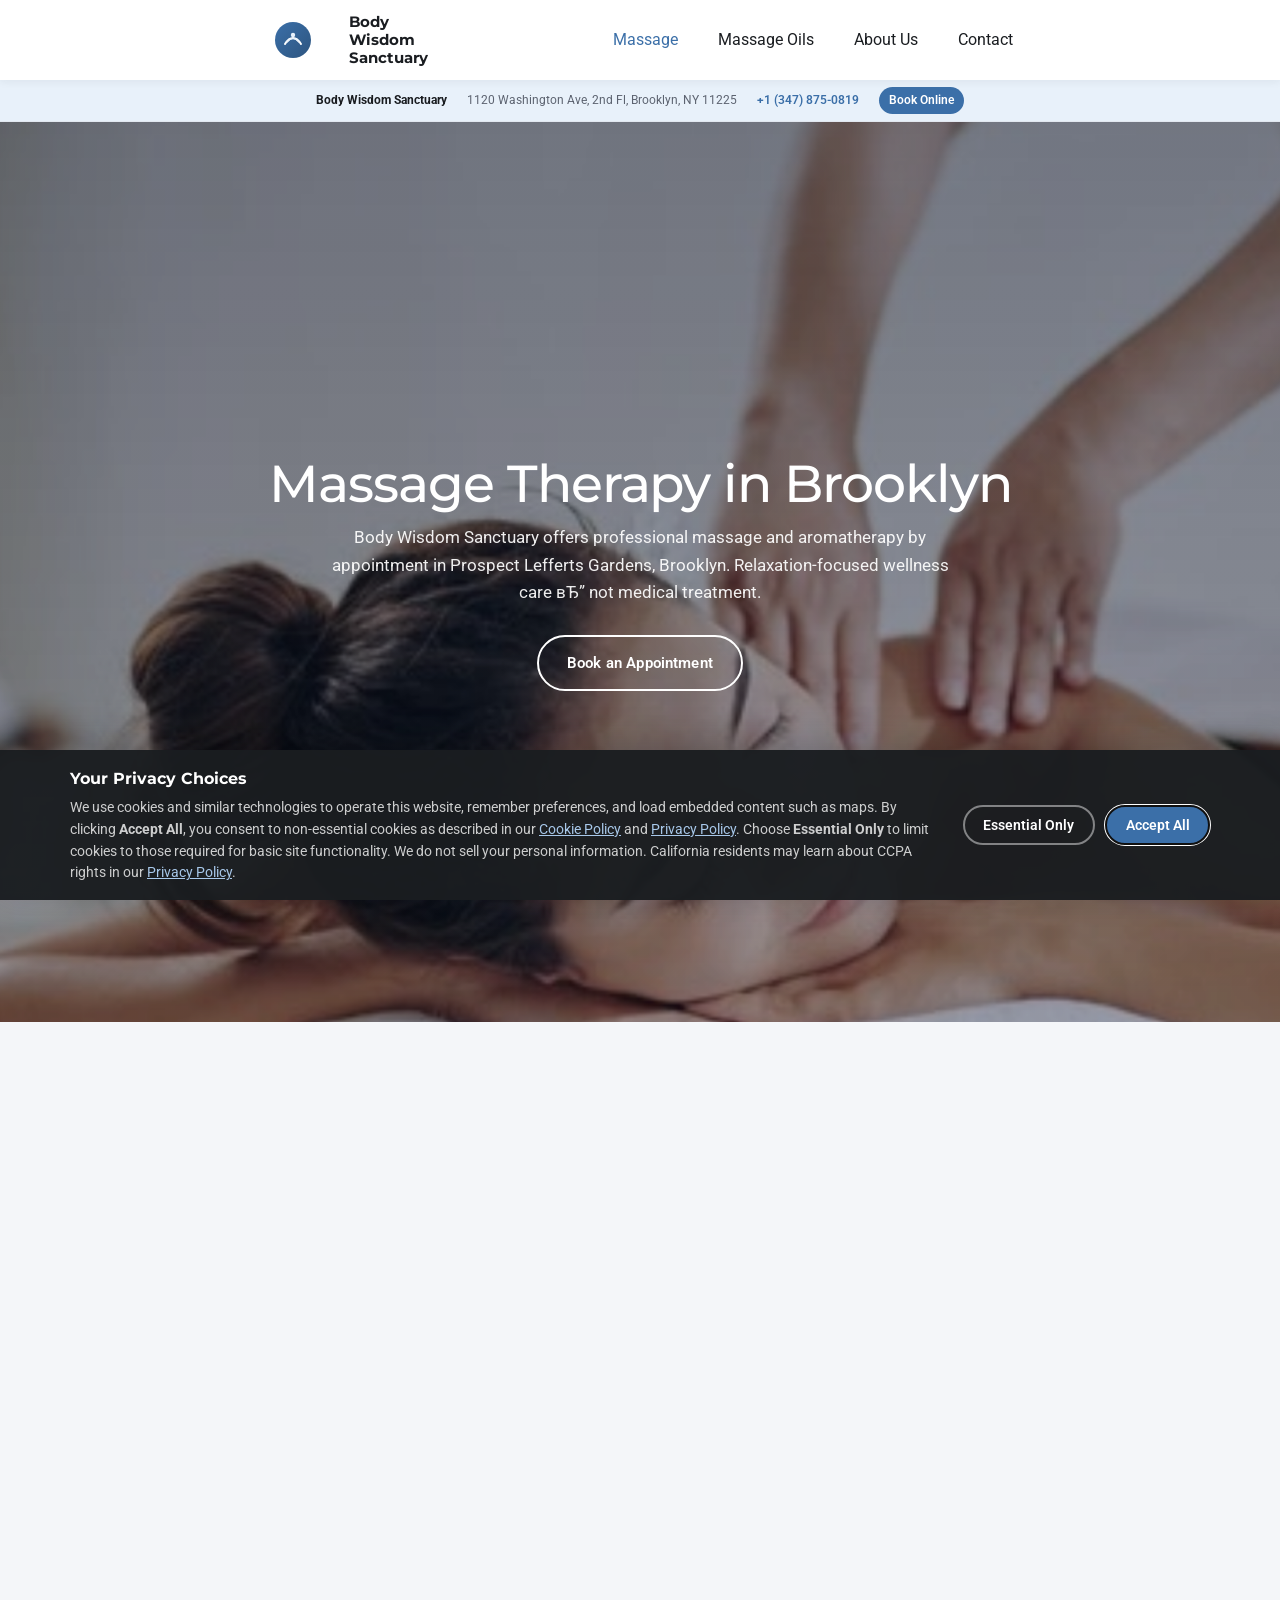
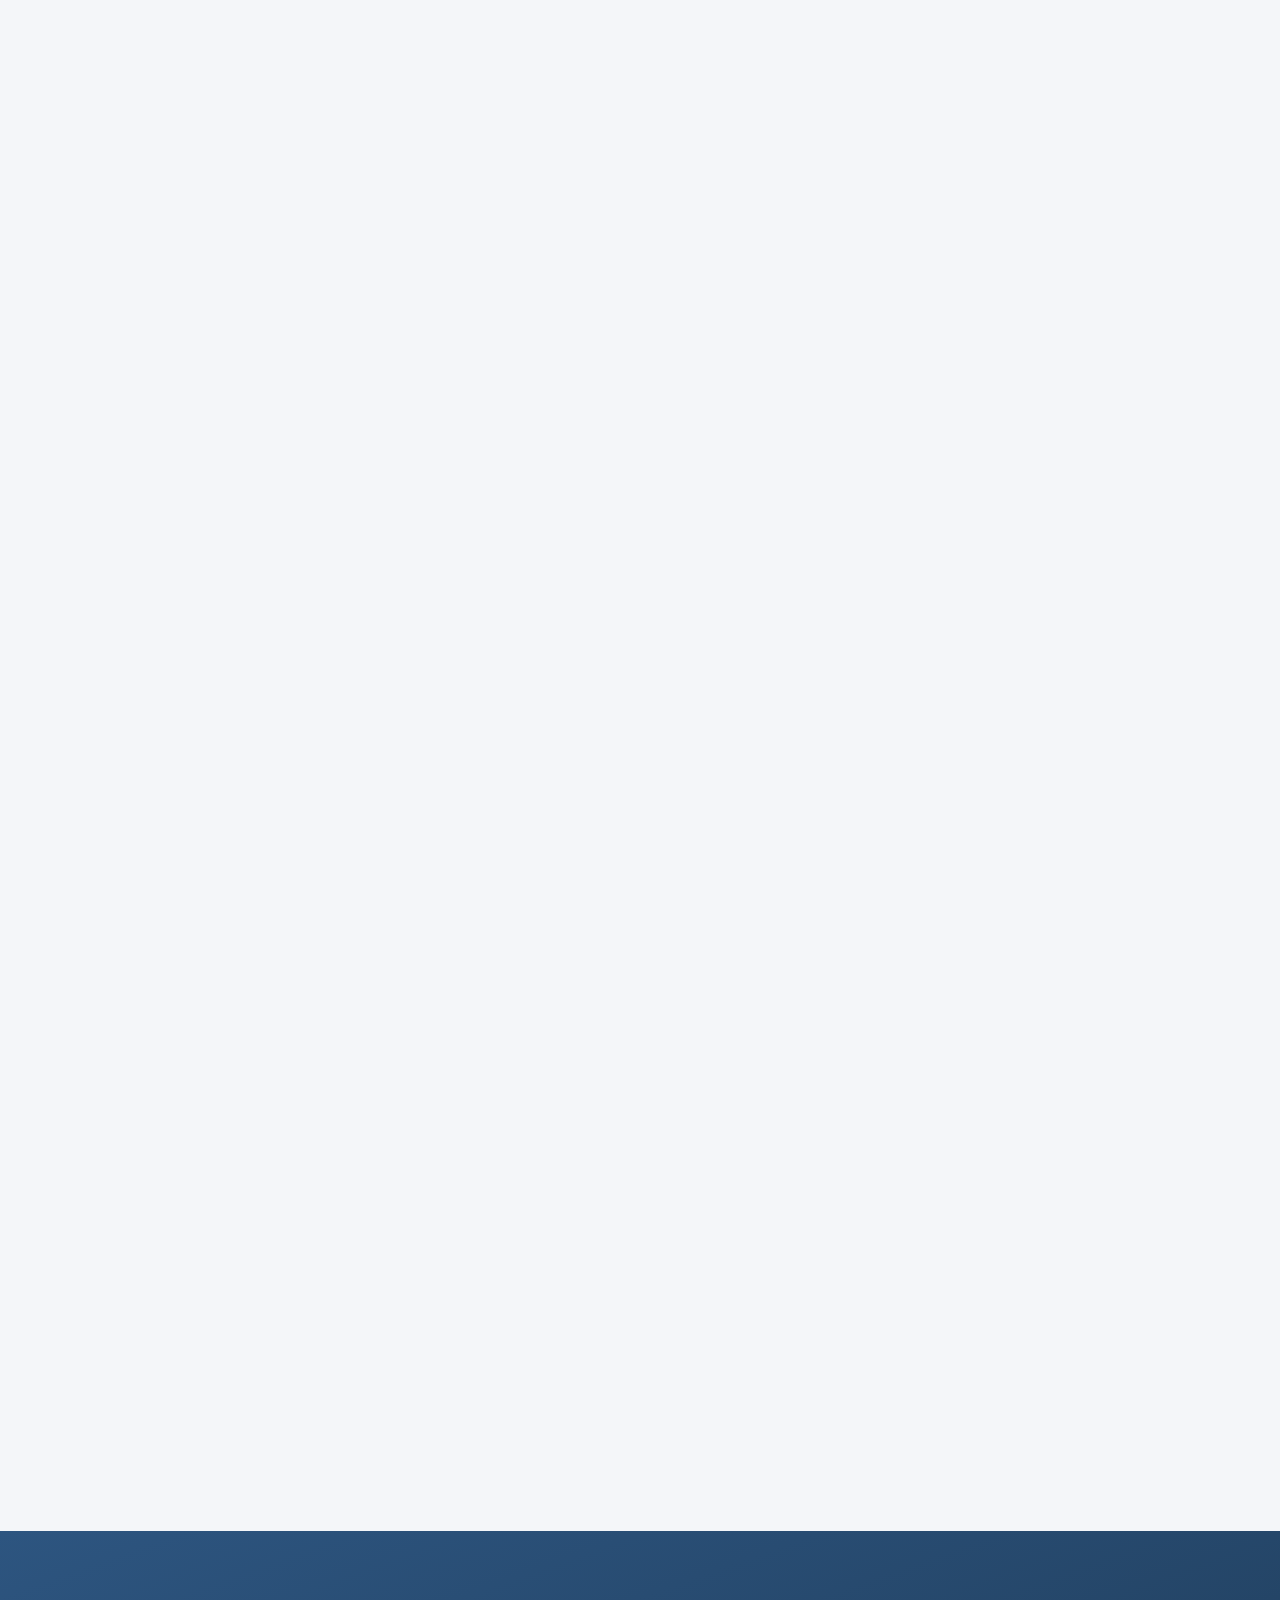
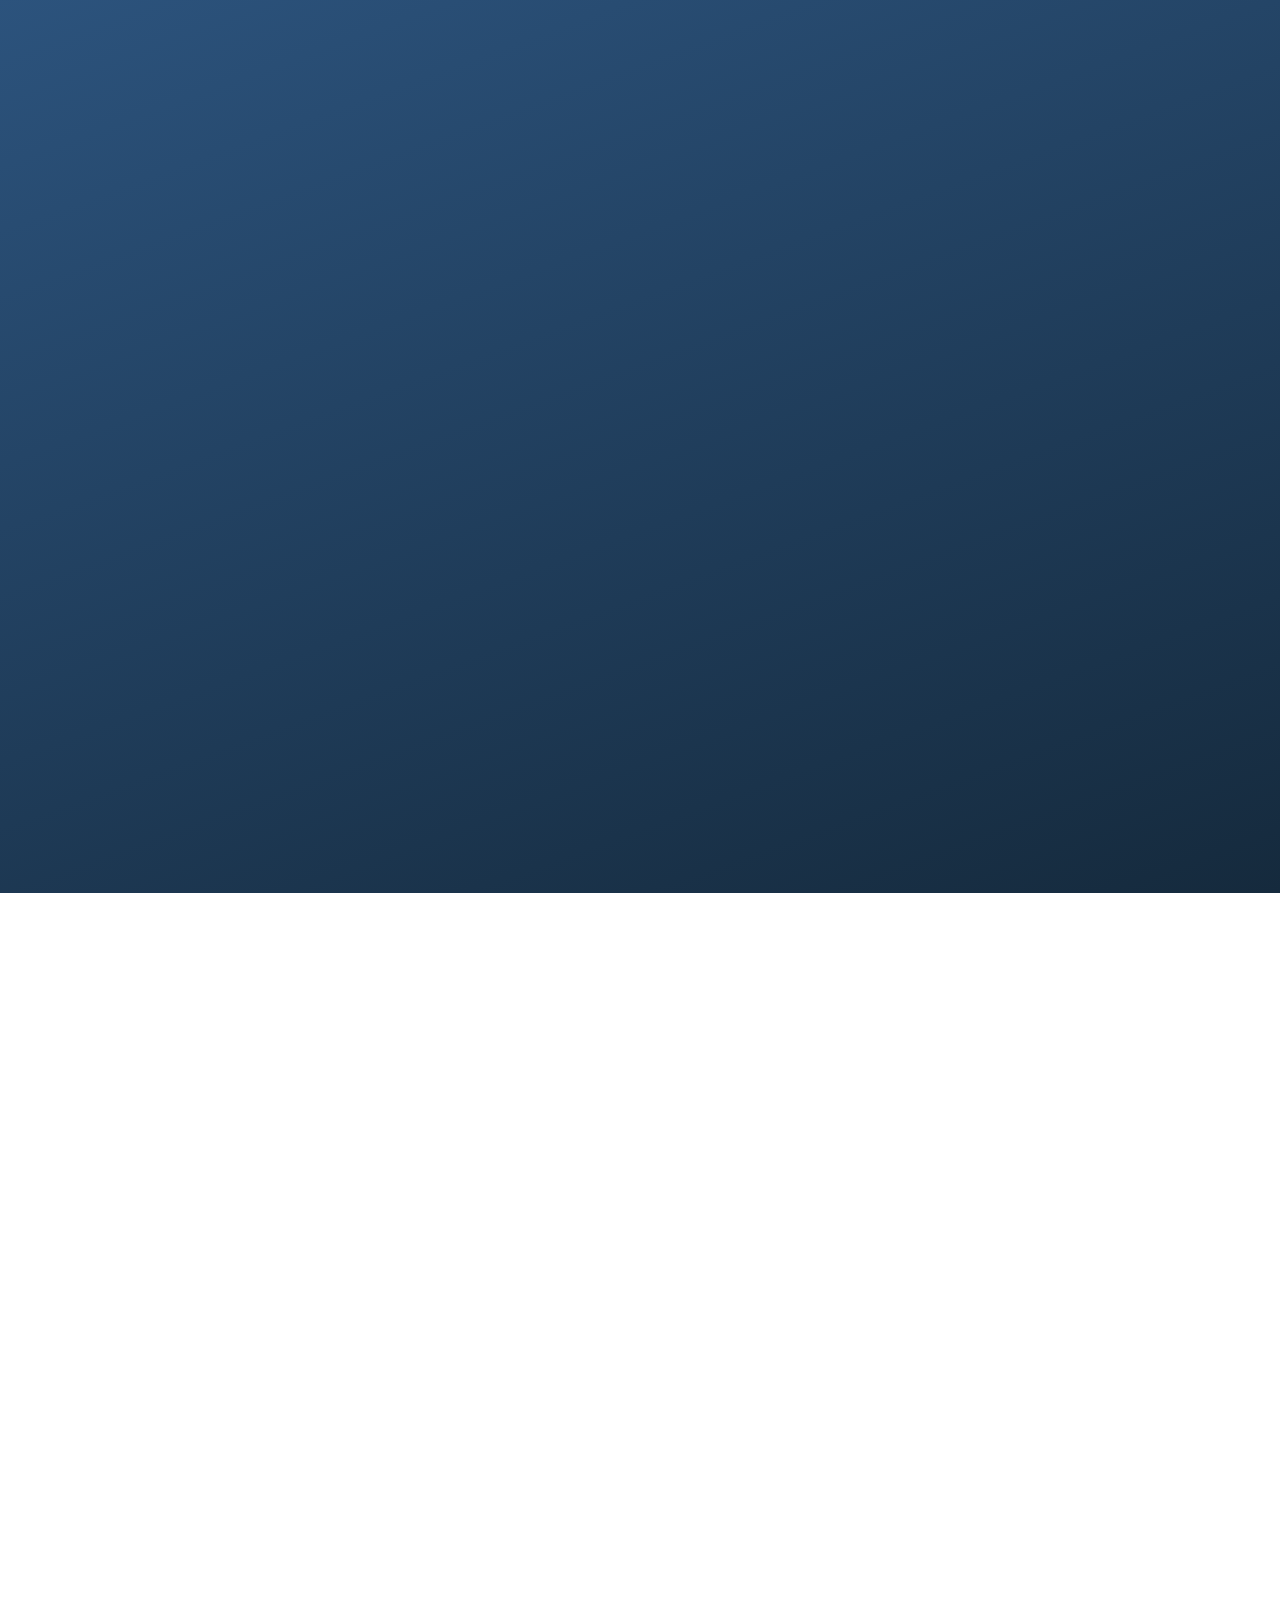
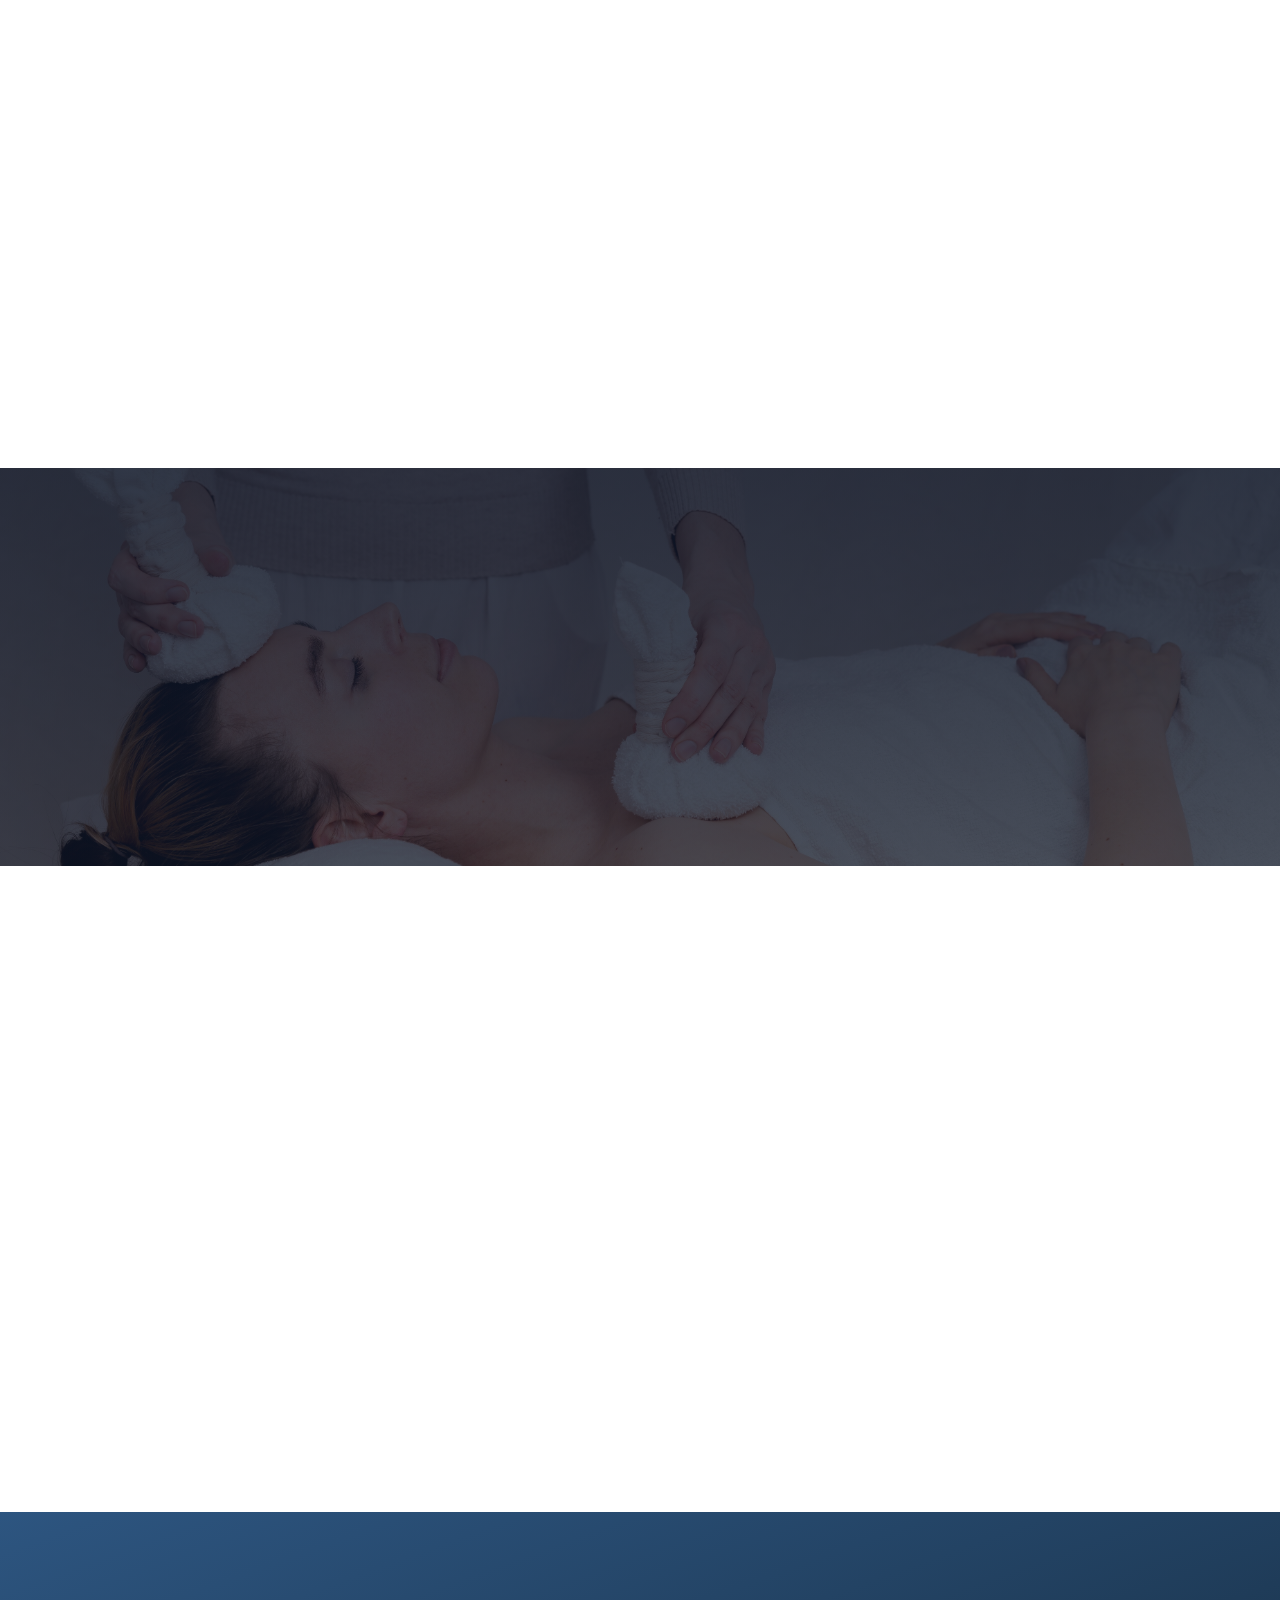
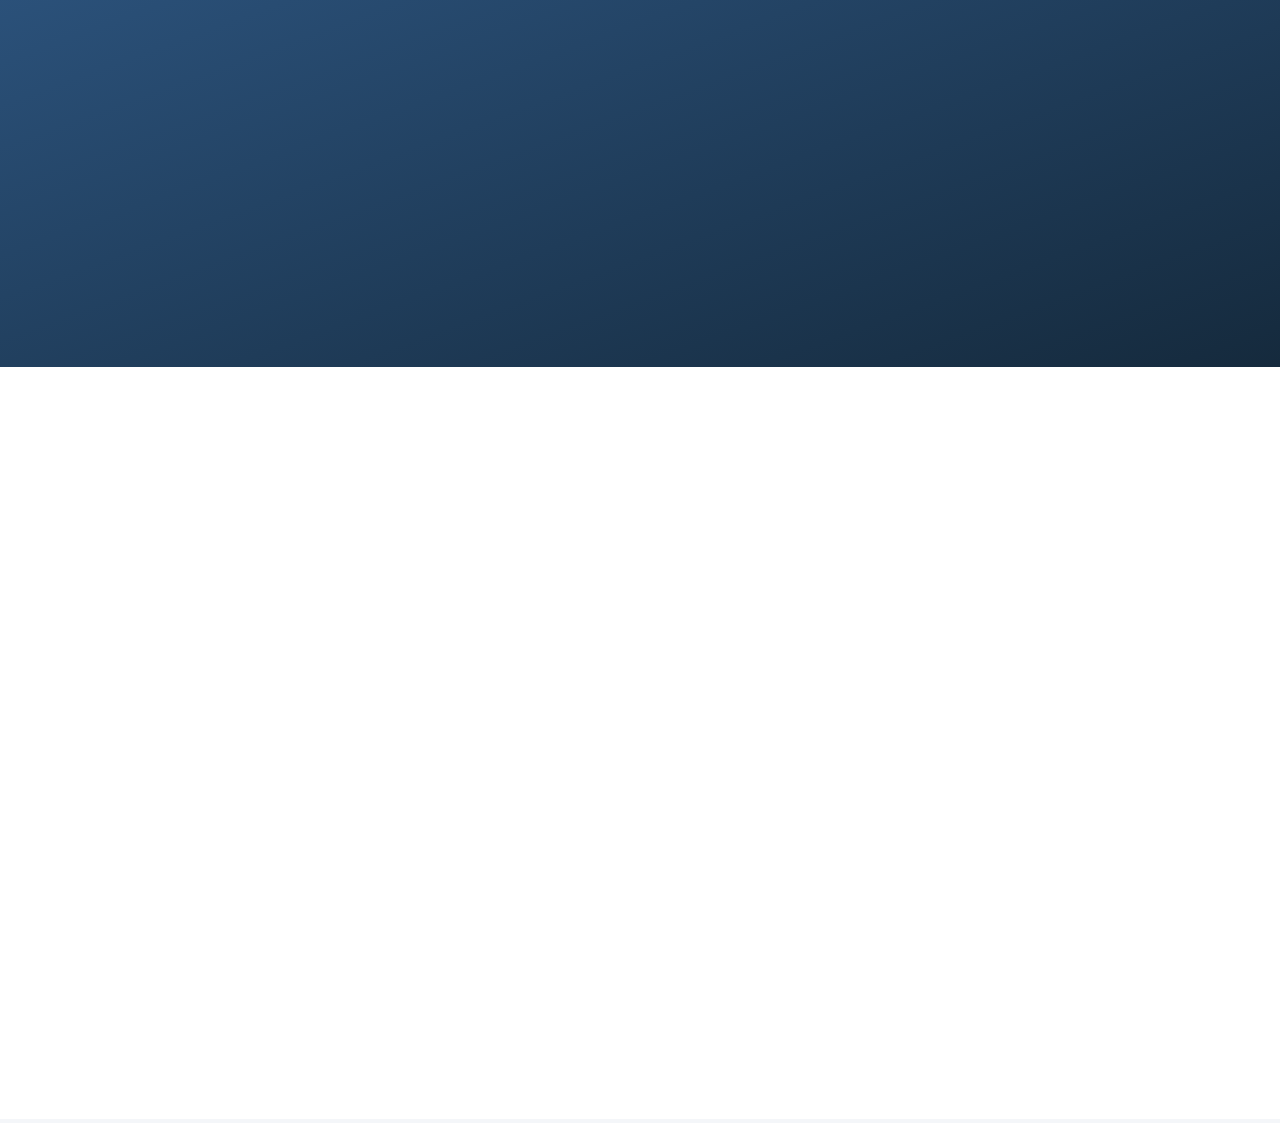
==== index.html @ bb3bef44 "Add files via upload" ====
﻿<!DOCTYPE html>
<html class="no-js" lang="en">
<head>
  <meta charset="utf-8">
  <meta name="viewport" content="width=device-width, initial-scale=1.0">
  <link rel="preload" as="image" href="images/picture.webp" type="image/webp" fetchpriority="high">
  <meta name="robots" content="index, follow">
  <link rel="canonical" href="https://bodywisdomsanctuary.com/">
  <link rel="icon" href="favicon.svg" type="image/svg+xml">
  <link rel="icon" href="favicon.ico" sizes="any">
  <link rel="icon" href="images/favicon-32.png" type="image/png" sizes="32x32">
  <link rel="apple-touch-icon" href="images/apple-touch-icon.png">
  <meta name="description" content="Body Wisdom Sanctuary вЂ” licensed massage therapy in Brooklyn, NY. Swedish, deep tissue, Thai yoga bodywork, and aromatherapy. Book by appointment.">
  <title>Massage Therapy Brooklyn | Body Wisdom Sanctuary</title>
  <link rel="stylesheet" href="css/layout.css">
  <link rel="stylesheet" href="css/site.css">
  <link rel="stylesheet" href="https://fonts.googleapis.com/css2?family=Roboto:wght@400;500;700&family=Montserrat:wght@600;700&display=swap">
  <script src="js/nav.js" defer></script>
  <script type="application/ld+json">
  {
    "@context": "https://schema.org",
    "@type": "MassageTherapy",
    "name": "Body Wisdom Sanctuary",
    "description": "Licensed massage therapy and aromatherapy studio in Brooklyn, NY. Wellness services by appointment.",
    "url": "https://bodywisdomsanctuary.com/",
    "telephone": "+1-347-875-0819",
    "email": "contact@bodywisdomsanctuary.com",
    "address": {
      "@type": "PostalAddress",
      "streetAddress": "1120 Washington Ave, 2nd Floor",
      "addressLocality": "Brooklyn",
      "addressRegion": "NY",
      "postalCode": "11225",
      "addressCountry": "US"
    },
    "geo": {
      "@type": "GeoCoordinates",
      "latitude": 40.661938,
      "longitude": -73.980091
    },
    "openingHoursSpecification": {
      "@type": "OpeningHoursSpecification",
      "description": "By appointment only вЂ” see online booking for availability"
    },
    "priceRange": "$$",
    "sameAs": ["https://bodywisdomsanctuary.setmore.com/"]
  }
  </script>
</head>
<body class="u-body u-xl-mode" data-path-to-root="./" data-lang="en">

  <header class="u-clearfix u-header" id="header">
    <div class="u-clearfix u-sheet u-valign-middle u-sheet-1">
      <a href="index.html" class="u-image u-logo u-image-1 site-brand"><img src="images/logo.svg" class="u-logo-image u-logo-image-1" alt=""><span class="site-brand__name">Body Wisdom Sanctuary</span></a>
      <nav class="u-menu u-menu-one-level u-offcanvas u-menu-1" role="navigation" aria-label="Navigation">
        <div class="menu-collapse">
          <a class="u-button-style u-hamburger-link u-nav-link" href="#" aria-label="Open menu" aria-controls="3fca">
            <svg class="u-svg-link" viewBox="0 0 24 24"><use xlink:href="#menu-hamburger"></use></svg>
            <svg class="u-svg-content" id="menu-hamburger" viewBox="0 0 16 16" xmlns="http://www.w3.org/2000/svg">
              <rect y="1" width="16" height="2"></rect>
              <rect y="7" width="16" height="2"></rect>
              <rect y="13" width="16" height="2"></rect>
            </svg>
          </a>
        </div>
        <div class="u-nav-container">
          <ul class="u-nav u-unstyled u-nav-1" role="menubar">
            <li class="u-nav-item" role="none"><a class="u-button-style u-nav-link" href="index.html" role="menuitem" aria-current="page">Massage</a></li>
            <li class="u-nav-item" role="none"><a class="u-button-style u-nav-link" href="massage-oils.html" role="menuitem">Massage Oils</a></li>
            <li class="u-nav-item" role="none"><a class="u-button-style u-nav-link" href="about.html" role="menuitem">About Us</a></li>
            <li class="u-nav-item" role="none"><a class="u-button-style u-nav-link" href="contact.html" role="menuitem">Contact</a></li>
          </ul>
        </div>
        <div class="u-nav-container-collapse" id="3fca" role="region" aria-label="Mobile menu">
          <div class="u-black u-container-style u-opacity u-opacity-95 u-sidenav">
            <div class="u-inner-container-layout u-sidenav-overflow">
              <div class="u-menu-close" aria-label="Close menu"></div>
              <ul class="u-align-center u-nav u-popupmenu-items u-unstyled u-nav-2">
                <li class="u-nav-item"><a class="u-button-style u-nav-link" href="index.html">Massage</a></li>
                <li class="u-nav-item"><a class="u-button-style u-nav-link" href="massage-oils.html">Massage Oils</a></li>
                <li class="u-nav-item"><a class="u-button-style u-nav-link" href="about.html">About Us</a></li>
                <li class="u-nav-item"><a class="u-button-style u-nav-link" href="contact.html">Contact</a></li>
              </ul>
            </div>
          </div>
          <div class="u-black u-menu-overlay u-opacity u-opacity-70"></div>
        </div>
      </nav>
    </div>
  </header>

  <main>
    <section class="hero hero--home hero--parallax">
      <img class="hero__bg" src="images/picture.webp" alt="" width="626" height="417" fetchpriority="high" decoding="async" aria-hidden="true">
      <p class="hero__alt">Photo: Body Wisdom Sanctuary atmosphere with a relaxing setting</p>
      <h1 class="hero__title animate animate--fade-in animate--on-load">Massage Therapy in Brooklyn</h1>
      <p class="hero__text animate animate--fade-in animate--on-load" style="--animate-delay: 150ms">Body Wisdom Sanctuary offers professional massage and aromatherapy by appointment in Prospect Lefferts Gardens, Brooklyn. Relaxation-focused wellness care вЂ” not medical treatment.</p>
      <a class="button button--outline hero__action animate animate--fade-in animate--on-load" style="--animate-delay: 300ms" href="contact.html">Book an Appointment</a>
    </section>

    <section class="section section--icons">
      <div class="benefits__grid">
        <article class="benefit-card animate animate--fade-up" style="--animate-delay: 100ms">
          <img class="benefit-card__icon" src="images/icon-reflexology.svg" alt="" width="56" height="56">
          <h3 class="benefit-card__title">Reflexology</h3>
          <p class="benefit-card__text">Focused pressure on reflex points may support relaxation and general comfort. Results vary by individual.</p>
          <a class="benefit-card__link" href="massage-oils.html">Learn More</a>
        </article>
        <article class="benefit-card animate animate--fade-up" style="--animate-delay: 150ms">
          <img class="benefit-card__icon" src="images/icon-pain-prevention.svg" alt="" width="56" height="56">
          <h3 class="benefit-card__title">Pain Prevention</h3>
          <p class="benefit-card__text">Gentle massage may help ease everyday muscle tension and support restful sleep for many clients.</p>
          <a class="benefit-card__link" href="massage-oils.html">Learn More</a>
        </article>
        <article class="benefit-card animate animate--fade-up" style="--animate-delay: 200ms">
          <img class="benefit-card__icon" src="images/icon-relaxing-massage.svg" alt="" width="56" height="56">
          <h3 class="benefit-card__title">Relaxing Massage</h3>
          <p class="benefit-card__text">A calm session can help reduce stress and promote a sense of balance as part of a wellness routine.</p>
          <a class="benefit-card__link" href="massage-oils.html">Learn More</a>
        </article>
        <article class="benefit-card animate animate--fade-up" style="--animate-delay: 250ms">
          <img class="benefit-card__icon" src="images/icon-lymphatic.svg" alt="" width="56" height="56">
          <h3 class="benefit-card__title">Lymphatic Wellness Massage</h3>
          <p class="benefit-card__text">Light, rhythmic techniques may support comfort and relaxation. This is a wellness service, not a medical lymphatic procedure.</p>
          <a class="benefit-card__link" href="massage-oils.html">Learn More</a>
        </article>
      </div>
    </section>

    <section class="section section--muted">
      <div class="split">
        <div class="animate animate--fade-left" style="--animate-delay: 300ms">
          <h2 class="split__title">Professional Care</h2>
          <ul class="split__list">
            <li class="split__list-item">Calm, relaxation-focused sessions</li>
            <li class="split__list-item">Invigorating techniques for active clients</li>
            <li class="split__list-item">Support for healthy circulation and mobility</li>
            <li class="split__list-item">Relief from everyday muscle tension</li>
            <li class="split__list-item">Personalized wellness care</li>
            <li class="split__list-item">Gentle lymphatic wellness techniques</li>
          </ul>
          <a class="button button--secondary" href="massage-oils.html">Get Inspired</a>
        </div>
        <div class="split__media split__media--pop animate animate--fade-right" style="--animate-delay: 380ms">
          <img class="split__image" src="images/picture2.webp" alt="Therapist performing a professional massage in the treatment room">
        </div>
      </div>
    </section>

    <section class="section">
      <h2 class="section__title animate animate--fade-up">Therapeutic Effect</h2>
      <div class="services__grid services__grid--index layout__container">
        <article class="service-card animate animate--zoom-in" style="--animate-delay: 300ms" aria-label="Swedish relaxation massage">
          <h3 class="service-card__title">Swedish Relaxation Massage</h3>
          <p class="service-card__text">60вЂ“90 min В· Gentle full-body work to ease fatigue and support rest</p>
        </article>
        <article class="service-card animate animate--zoom-in" style="--animate-delay: 330ms" aria-label="Energizing massage">
          <h3 class="service-card__title">Energizing Massage</h3>
          <p class="service-card__text">60 min В· Brisk techniques to help you feel refreshed after a long day</p>
        </article>
        <article class="service-card animate animate--zoom-in" style="--animate-delay: 360ms" aria-label="Circulation-focused massage">
          <h3 class="service-card__title">Circulation &amp; Mobility Focus</h3>
          <p class="service-card__text">60 min В· Combines warming strokes with joint mobility work</p>
        </article>
        <article class="service-card animate animate--zoom-in" style="--animate-delay: 390ms" aria-label="Deep tissue massage">
          <h3 class="service-card__title">Deep Tissue Massage</h3>
          <p class="service-card__text">60вЂ“90 min В· Targeted work on chronic tension in neck, shoulders, and back</p>
        </article>
        <article class="service-card animate animate--zoom-in" style="--animate-delay: 420ms" aria-label="Thai yoga bodywork">
          <h3 class="service-card__title">Thai Yoga Bodywork</h3>
          <p class="service-card__text">75 min В· Assisted stretching and pressure along energy lines</p>
        </article>
        <article class="service-card animate animate--zoom-in" style="--animate-delay: 450ms" aria-label="Aromatherapy massage">
          <h3 class="service-card__title">Aromatherapy Massage</h3>
          <p class="service-card__text">60 min В· Custom essential-oil blend with relaxation massage</p>
        </article>
      </div>
    </section>

    <section class="banner banner--parallax" aria-label="Deep tissue massage for recovery">
      <div class="banner__bg" aria-hidden="true"></div>
      <div class="banner__content">
        <h2 class="banner__title animate animate--fade-up">Deep Tissue Massage for Recovery</h2>
        <p class="banner__text animate animate--fade-up" style="--animate-delay: 300ms">Our licensed therapists use deep tissue and sports techniques to address everyday muscle tension after work or exercise. Individual results vary. This is wellness care, not a substitute for medical treatment.</p>
        <a class="button button--outline animate animate--fade-up" style="--animate-delay: 380ms" href="contact.html">Schedule a Consultation</a>
      </div>
    </section>

    <section class="section">
      <div class="stats">
        <img class="stats__image animate animate--fade-left" style="--animate-delay: 300ms" src="images/picture10.webp" alt="Sports massage вЂ” working muscles after exercise" width="640" height="480">
        <div class="stats__content animate animate--flip-x" style="--animate-delay: 380ms">
          <h2 class="stats__title">Sports &amp; Recovery Massage</h2>
          <p class="stats__text">Sports massage and trigger-point work may help active clients manage muscle soreness and prepare for movement. We assess your goals at booking and adjust pressure to your comfort level.</p>
          <div class="stats__grid">
            <div class="stats__item"><strong class="stats__value">NY</strong><span class="stats__label">Licensed Practice</span></div>
            <div class="stats__item"><strong class="stats__value">6+</strong><span class="stats__label">Service Types</span></div>
            <div class="stats__item"><strong class="stats__value">Appt.</strong><span class="stats__label">By Appointment Only</span></div>
          </div>
          <p class="stats__note">Current session rates and availability are listed on our <a href="https://bodywisdomsanctuary.setmore.com/" rel="noopener noreferrer" target="_blank">online booking page</a>.</p>
        </div>
      </div>
    </section>

    <section class="section section--muted">
      <h2 class="section__title animate animate--fade-up" style="--animate-delay: 100ms">Aromatherapy</h2>
      <div class="topics__grid layout__container">
        <article class="topic-card animate animate--fade-up" style="--animate-delay: 300ms">
          <h3 class="topic-card__title">Energy Flow</h3>
          <p class="topic-card__text">Massage combined with calming essential oils may help you unwind after a stressful day. Results vary by individual.</p>
          <hr class="topic-card__line">
          <span class="topic-card__tag">Back &amp; Shoulder Tension Relief</span>
        </article>
        <article class="topic-card animate animate--fade-up" style="--animate-delay: 360ms">
          <h3 class="topic-card__title">Tension Relief</h3>
          <p class="topic-card__text">Professional massage may help ease everyday muscle tightness and support a sense of well-being as part of self-care.</p>
          <hr class="topic-card__line">
          <span class="topic-card__tag">Body Contouring Wellness Massage</span>
        </article>
        <article class="topic-card animate animate--fade-up" style="--animate-delay: 420ms">
          <h3 class="topic-card__title">Sensory Therapy</h3>
          <p class="topic-card__text">Regular sessions may help reduce stress and support relaxation. Massage is not intended to diagnose or treat medical conditions.</p>
          <hr class="topic-card__line">
          <span class="topic-card__tag">Sports Massage for Muscles</span>
        </article>
      </div>
    </section>

    <section class="section">
      <div class="promo animate animate--flip-x">
        <h2 class="promo__title">Massage for Wellness</h2>
        <p class="promo__text">Licensed massage therapy in Brooklyn вЂ” Swedish, deep tissue, Thai yoga bodywork, and aromatherapy by appointment.</p>
      </div>
      <div class="gallery layout__container">
        <a class="gallery__link animate animate--zoom-in" style="--animate-delay: 100ms" href="images/picture11.webp"><img class="gallery__image" src="images/picture11.webp" alt="Relaxing back massage in the treatment room"></a>
        <a class="gallery__link animate animate--zoom-in" style="--animate-delay: 150ms" href="images/picture12.webp"><img class="gallery__image" src="images/picture12.webp" alt="Massage oils and aromatherapy on a side table"></a>
        <a class="gallery__link animate animate--zoom-in" style="--animate-delay: 200ms" href="images/picture13.webp"><img class="gallery__image" src="images/picture13.webp" alt="Therapeutic massage for body recovery"></a>
      </div>
      <div class="section__actions">
        <a class="button button--secondary animate animate--fade-up" style="--animate-delay: 380ms" href="massage-oils.html">View More</a>
      </div>
    </section>

    <section class="banner banner--solid">
      <svg class="banner__waves" xmlns="http://www.w3.org/2000/svg" viewBox="0 0 480 360" preserveAspectRatio="none" aria-hidden="true">
        <g class="banner__wave-group">
          <path class="banner__wave-line" d="M-40,36 Q40,-4 120,36 T280,36 T440,36"/>
          <path class="banner__wave-line" d="M-40,82 Q40,42 120,82 T280,82 T440,82"/>
        </g>
      </svg>
      <div class="banner__content">
        <h2 class="banner__title animate animate--fade-up">Relaxing Massage for Fatigue</h2>
        <p class="banner__text animate animate--fade-up" style="--animate-delay: 300ms">Our New York licensed massage therapists customize each session using professional techniques and quality oils. Tell us about areas of tension when you book.</p>
        <a class="button button--outline animate animate--fade-up" style="--animate-delay: 380ms" href="about.html">Learn More</a>
      </div>
    </section>

    <section class="section section--parallax" aria-label="Invigorating massage for energy">
      <div class="section__bg" aria-hidden="true"></div>
      <p class="hero__alt">Photo: invigorating massage for an energy boost</p>
      <div class="split split--single">
        <div class="animate animate--fade-left" style="--animate-delay: 300ms">
          <h2 class="split__title">Invigorating Massage for Energy</h2>
          <div class="programs">
            <article class="programs__item">
              <h3 class="programs__title">At-Home Self-Care Tips</h3>
              <p class="programs__text">Stretching and breathing guidance after your visit</p>
            </article>
            <article class="programs__item">
              <h3 class="programs__title">Neck &amp; Shoulder Focus</h3>
              <p class="programs__text">Targeted work for desk-related tension</p>
            </article>
            <article class="programs__item">
              <h3 class="programs__title">Recovery Sessions</h3>
              <p class="programs__text">Wellness support after physical activity</p>
            </article>
            <article class="programs__item">
              <h3 class="programs__title">Thai Yoga Bodywork</h3>
              <p class="programs__text">Assisted stretching for flexibility and balance</p>
            </article>
          </div>
        </div>
      </div>
    </section>

    <section class="section section--light">
      <h2 class="section__title animate animate--fade-up" style="--animate-delay: 100ms">Energy Flow</h2>
      <p class="section__lead animate animate--fade-in" style="--animate-delay: 100ms">Consistent massage as part of a wellness routine may help manage stress and support relaxation. Individual experiences differ.</p>
      <div class="showcase__grid layout__container">
        <article class="showcase-card animate animate--fade-up" style="--animate-delay: 300ms">
          <h3 class="showcase-card__title">Relaxation Focus</h3>
          <p class="showcase-card__text">Swedish and calming techniques</p>
        </article>
        <article class="showcase-card animate animate--fade-up" style="--animate-delay: 360ms">
          <h3 class="showcase-card__title">Circulation Support</h3>
          <p class="showcase-card__text">Warming strokes and mobility work</p>
        </article>
        <article class="showcase-card animate animate--fade-up" style="--animate-delay: 420ms">
          <h3 class="showcase-card__title">Massage Therapy</h3>
          <p class="showcase-card__text">Licensed, in-studio sessions</p>
        </article>
      </div>
      <p class="section__note animate animate--fade-up" style="--animate-delay: 300ms">All services are provided by appointment at our Brooklyn studio.</p>
    </section>

    <section class="section">
      <h2 class="section__title animate animate--fade-up" style="--animate-delay: 100ms">Frequently Asked Questions</h2>
      <p class="section__lead animate animate--fade-up" style="--animate-delay: 300ms">Clear answers about booking, pricing, and what to expect at Body Wisdom Sanctuary.</p>
      <div class="faq">
        <details class="faq__item animate animate--fade-up" style="--animate-delay: 300ms">
          <summary class="faq__question">How do I book a session?</summary>
          <p class="faq__answer">Use our <a href="https://bodywisdomsanctuary.setmore.com/" rel="noopener noreferrer" target="_blank">online booking calendar</a>, call <a href="tel:+13478750819">+1 (347) 875-0819</a>, or submit the contact form. We confirm your appointment by email or phone.</p>
        </details>
        <details class="faq__item animate animate--fade-up" style="--animate-delay: 340ms">
          <summary class="faq__question">What are your prices?</summary>
          <p class="faq__answer">Session rates depend on service type and duration. Current pricing is displayed on our online booking page before you confirm. We do not charge hidden fees.</p>
        </details>
        <details class="faq__item animate animate--fade-up" style="--animate-delay: 380ms">
          <summary class="faq__question">What is your cancellation policy?</summary>
          <p class="faq__answer">Please provide at least 24 hours notice to reschedule or cancel. Late cancellations may be subject to a fee, as stated at booking. This policy respects both clients and therapist time.</p>
        </details>
        <details class="faq__item animate animate--fade-up" style="--animate-delay: 420ms">
          <summary class="faq__question">Is massage a medical treatment?</summary>
          <p class="faq__answer">No. Our services are wellness and relaxation focused. They are not a substitute for medical diagnosis or treatment. Consult your doctor before booking if you have a health condition, injury, or pregnancy.</p>
        </details>
        <details class="faq__item animate animate--fade-up" style="--animate-delay: 460ms">
          <summary class="faq__question">Where are you located?</summary>
          <p class="faq__answer">We are at 1120 Washington Ave, 2nd Floor, Brooklyn, NY 11225 (Prospect Lefferts Gardens). See the map on this page or on our <a href="contact.html">Contact</a> page for directions.</p>
        </details>
      </div>
    </section>

    <section class="section section--blue">
      <h2 class="section__title animate animate--fade-up">We're Here to Help</h2>
      <div class="contact__layout animate animate--fade-up" style="--animate-delay: 300ms">
        <div class="contact__cards contact__cards--vertical">
          <article class="contact__card">
            <h3 class="contact__card-title">Studio</h3>
            <p class="contact__card-text">Body Wisdom Sanctuary</p>
          </article>
          <article class="contact__card">
            <h3 class="contact__card-title">Address</h3>
            <p class="contact__card-text">1120 Washington Ave, 2nd Floor<br>Brooklyn, NY 11225</p>
          </article>
          <article class="contact__card">
            <h3 class="contact__card-title">Phone</h3>
            <p class="contact__card-text"><a class="contact__card-link" href="tel:+13478750819">+1 (347) 875-0819</a></p>
          </article>
          <article class="contact__card">
            <h3 class="contact__card-title">Email</h3>
            <p class="contact__card-text"><a class="contact__card-link" href="mailto:contact@bodywisdomsanctuary.com">contact@bodywisdomsanctuary.com</a></p>
          </article>
        </div>
        <form class="form" action="https://formsubmit.co/contact@bodywisdomsanctuary.com" method="post">
          <h2 class="form__title">Write to Us</h2>
          <p class="form__notice">Submit this form to request information or an appointment. We respond within 1вЂ“2 business days. For faster booking, use our <a href="https://bodywisdomsanctuary.setmore.com/" rel="noopener noreferrer" target="_blank">online calendar</a>. Information you provide is handled per our <a href="privacy-policy.html">Privacy Policy</a>.</p>
          <label class="form__label" for="name">Name</label>
          <input class="form__input" type="text" id="name" name="name" placeholder="Enter your name" required>
          <label class="form__label" for="email">Email</label>
          <input class="form__input" type="email" id="email" name="email" placeholder="Enter a valid email address" required>
          <label class="form__label" for="message">Message</label>
          <textarea class="form__textarea" id="message" name="message" placeholder="Enter your message" rows="4" required></textarea>
          <label class="form__consent">
            <input class="form__consent-input" type="checkbox" id="consent" name="consent" value="yes" required>
            <span class="form__consent-text">I agree to the processing of my personal information in accordance with U.S. law, including the CCPA/CPRA, CAN-SPAM Act, and our <a href="privacy-policy.html">Privacy Policy</a>, <a href="cookie-policy.html">Cookie Policy</a>, and <a href="terms-of-use.html">Terms of Use</a>
          <a href="accessibility.html">Accessibility</a>.</span>
          </label>
          <button type="submit" class="form__submit button button--primary">Submit</button>
          <input type="hidden" name="_subject" value="Website inquiry вЂ” Body Wisdom Sanctuary">
          <input type="hidden" name="_next" value="https://bodywisdomsanctuary.com/success.html">
          <input type="text" name="_honey" class="form__honey" tabindex="-1" autocomplete="off" aria-hidden="true">
        </form>
      </div>
    </section>

    <section class="site-disclaimer" aria-label="Wellness disclaimer">
      <div class="site-disclaimer__inner layout__container">
        <p><strong>Wellness Disclaimer:</strong> Body Wisdom Sanctuary provides massage therapy and aromatherapy for relaxation and general wellness only. Services are not medical care and do not diagnose, treat, cure, or prevent any disease. Essential oil statements have not been evaluated by the FDA. Individual results vary. If you have a medical condition, consult your physician before booking.</p>
      </div>
    </section>

    <section class="map" aria-label="Map">
      <iframe class="map__frame" src="https://www.google.com/maps/embed?pb=!1m18!1m12!1m3!1d12169.236864016126!2d-73.9800905128418!3d40.66193809999999!2m3!1f0!2f0!3f0!3m2!1i1024!2i768!4f13.1!3m3!1m2!1s0x2a9ebdba454f3015%3A0xda337c19f5a64caa!2sBody%20Wisdom%20Sanctuary!5e1!3m2!1sen!2sus!4v1783098781368!5m2!1sen!2sus" title="Body Wisdom Sanctuary вЂ” map" loading="lazy" allowfullscreen referrerpolicy="strict-origin-when-cross-origin"></iframe>
    </section>
  </main>

  <footer class="site-footer u-clearfix u-footer u-grey-80" id="footer">
    <div class="site-footer__inner u-clearfix u-sheet u-sheet-1">
      <div class="site-footer__grid">
        <div class="site-footer__brand">
          <a href="index.html" class="site-footer__logo" aria-label="Body Wisdom Sanctuary вЂ” home">
            <img src="images/logo.svg" class="site-footer__logo-img" alt="" width="40" height="40">
          </a>
          <p class="site-footer__tagline">Body Wisdom Sanctuary вЂ” licensed massage therapy and aromatherapy in Brooklyn, NY. By appointment only.</p>
        </div>
        <nav class="site-footer__nav" aria-label="Site pages">
          <h2 class="site-footer__heading">Explore</h2>
          <ul class="site-footer__links">
            <li><a href="index.html">Massage</a></li>
            <li><a href="massage-oils.html">Massage Oils</a></li>
            <li><a href="about.html">About Us</a></li>
            <li><a href="contact.html">Contact</a></li>
          </ul>
        </nav>
        <div class="site-footer__contact">
          <h2 class="site-footer__heading">Contact</h2>
          <ul class="site-footer__contact-list">
            <li>1120 Washington Ave, 2nd Floor, Brooklyn, NY 11225</li>
            <li><a href="tel:+13478750819">+1 (347) 875-0819</a></li>
            <li><a href="mailto:contact@bodywisdomsanctuary.com">contact@bodywisdomsanctuary.com</a></li>
          </ul>
        </div>
      </div>
      <div class="site-footer__bottom">
        <nav class="footer__legal" aria-label="Legal">
          <a href="privacy-policy.html">Privacy Policy</a>
          <a href="cookie-policy.html">Cookie Policy</a>
          <a href="terms-of-use.html">Terms of Use</a>
          <a href="accessibility.html">Accessibility</a>
          <a href="privacy-policy.html#ccpa-rights">Do Not Sell or Share My Info</a>
          <button type="button" data-cookie-settings>Cookie Settings</button>
        </nav>
        <p class="site-footer__copy">&copy; 2026 Body Wisdom Sanctuary. All rights reserved.</p>
      </div>
    </div>
  </footer>

  <script src="js/trust-bar.js" defer></script>
  <script src="js/home-animations.js" defer></script>
  <script src="js/cookie-banner.js" defer></script>
</body>
</html>
---- css/layout.css ----
/* Site shell — header, footer, navigation */

:root {
  --theme-sheet-width-xl: 1140px;
  --theme-sheet-width-lg: 940px;
  --theme-sheet-width-md: 720px;
  --theme-sheet-width-sm: 540px;
  --theme-sheet-width-xs: 340px;
  --sidenav-width: 280px;
}

*,
*::before,
*::after {
  box-sizing: border-box;
}

html {
  font-size: 16px;
  -ms-text-size-adjust: 100%;
  -webkit-text-size-adjust: 100%;
}

body {
  margin: 0;
}

img {
  max-width: 100%;
  height: auto;
  border-style: none;
}

a {
  background-color: transparent;
  -webkit-text-decoration-skip: objects;
}

ul,
ol {
  margin: 0;
  padding: 0;
}

.u-unstyled {
  list-style: none;
  padding-left: 0;
}

.u-clearfix::before,
.u-clearfix::after {
  content: "";
  display: table;
}

.u-clearfix::after {
  clear: both;
}

.u-body {
  font-size: 1rem;
  line-height: 1.6;
  color: #111;
  background-color: #fff;
}

.u-body h1,
.u-body h2,
.u-body h3,
.u-body h4,
.u-body h5,
.u-body h6 {
  padding: 0;
 
  margin-bottom: 0.5rem;
  line-height: 1.2;
  font-weight: 500;
}

p {
  margin-top: 0;
  margin-bottom: 0.5rem;
  padding: 0;
}

.u-align-center {
  text-align: center;
}

.u-button-style {
  transition-property: background-color, color, border-color;
}

/* Sheet layout */
.u-sheet {
  position: relative;
  margin: 0 auto;
  width: var(--theme-sheet-width-xl);
}

@media (max-width: 1199px) {
  .u-sheet {
    width: var(--theme-sheet-width-lg);
  }
}

@media (max-width: 991px) {
  .u-sheet {
    width: var(--theme-sheet-width-md);
  }
}

@media (max-width: 767px) {
  .u-sheet {
    width: var(--theme-sheet-width-sm);
  }
}

@media (max-width: 575px) {
  .u-sheet {
    width: var(--theme-sheet-width-xs);
  }
}

.u-sheet:not(.u-image):not(.u-video) {
  pointer-events: none;
}

.u-sheet:not(.u-image):not(.u-video) > * {
  pointer-events: auto;
}

.u-valign-middle {
  display: flex;
  flex-direction: column;
  justify-content: center;
}

.u-valign-middle > * {
  flex-shrink: 0;
}

/* Header */
.u-header {
  position: relative;
  z-index: 100;
  background-image: none;
}

.u-header .u-sheet-1 {
  display: flex;
  flex-direction: row;
  flex-wrap: nowrap;
  align-items: center;
  justify-content: space-between;
  gap: 1rem;
  min-height: 80px;
  padding: 0 1.5rem;
}

.u-header .u-valign-middle {
  flex-direction: row;
  justify-content: space-between;
}

.u-image.u-logo {
  display: block;
  flex-shrink: 0;
  text-decoration: none;
}

.u-header .u-image-1 {
  width: 2.5rem;
  height: 2.5rem;
}

.u-header .u-logo-image-1 {
  display: block;
  width: 100%;
  height: 100%;
  object-fit: contain;
}

/* Footer */
.u-grey-80,
.u-footer.u-grey-80 {
  color: #fff;
  background-color: #333;
}

.u-footer {
  background-image: none;
}

.u-footer .u-sheet-1 {
  min-height: 120px;
  display: flex;
  align-items: center;
  justify-content: center;
  padding: 2rem 1.5rem;
}

.u-footer .u-text-1 {
  width: min(100%, 26rem);
  margin: 0;
}

.u-small-text {
  font-size: 0.875rem;
}

.u-text-variant {
  line-height: 1.4;
}

/* Navigation */
.u-menu {
  position: relative;
  flex-shrink: 0;
}

.u-nav,
.u-nav-item {
  position: relative;
}

.u-nav {
  display: inline-flex;
  flex-wrap: wrap;
  align-items: center;
  list-style: none;
  margin: 0;
  padding: 0;
}

.u-nav-item {
  display: inline-block;
  vertical-align: middle;
  padding: 0;
  margin: 0;
}

.u-nav-link {
  display: block;
  white-space: nowrap;
  font-size: inherit;
  font-family: inherit;
  line-height: inherit;
  text-decoration: none;
  border: 0;
  outline: none;
  background-color: transparent;
  margin: 0;
  color: inherit;
  cursor: pointer;
}

.u-nav-link:hover,
.u-nav-link:focus {
  text-decoration: none;
}

.u-nav-container > .u-nav > .u-nav-item > .u-nav-link {
  padding: 10px 20px;
}

.u-header .u-nav-1 {
  font-size: 1rem;
}

.u-header .u-nav-link {
  color: var(--color-text, #1a1d21);
  transition: color 0.2s ease;
}

.u-header .u-nav-link:hover,
.u-header .u-nav-link:focus,
.u-header .u-nav-link[aria-current="page"] {
  color: var(--color-primary, #3b6fa8);
}

.u-menu-one-level .u-nav-popup {
  display: none;
}

.menu-collapse {
  display: none;
  border: none;
  z-index: 1;
}

.menu-collapse .u-nav-link {
  padding: 4px 0;
  font-size: calc(1em + 8px);
  color: var(--color-text, #1a1d21);
}

.menu-collapse .u-nav-link svg {
  display: block;
  width: 1.25em;
  height: 1.25em;
}

.menu-collapse .u-nav-link svg + svg {
  display: none;
}

.u-svg-link {
  fill: currentColor;
}

.u-nav-container-collapse {
  display: none;
  position: fixed;
  inset: 0;
  z-index: 1001;
  width: 0;
  overflow: hidden;
}

.u-menu.u-offcanvas .u-nav-container-collapse {
  flex-direction: row;
}

.u-menu.u-offcanvas.open .u-nav-container-collapse {
  width: 100%;
}

.u-black.u-sidenav {
  color: #fff;
  background-color: #111;
}

.u-sidenav {
  position: relative;
  flex: 0 0 var(--sidenav-width);
  max-width: 85vw;
  height: 100%;
  margin-left: calc(-1 * var(--sidenav-width));
  transition: margin-left 0.35s ease;
  border: none;
}

.u-menu.u-offcanvas.open .u-sidenav {
  margin-left: 0;
}

.u-sidenav-overflow {
  overflow: auto;
  position: absolute;
  inset: 0;
}

.u-inner-container-layout {
  position: relative;
  white-space: normal;
}

.u-menu-close {
  display: block;
  position: relative;
  z-index: 1;
  width: 22px;
  height: 28px;
  margin: 20px 20px 0 auto;
  text-align: right;
  cursor: pointer;
  color: #fff;
}

.u-menu-close::before {
  content: "\2715";
  font-size: 28px;
  line-height: 1;
}

.u-popupmenu-items {
  display: block;
  min-width: 120px;
  margin: 20px auto 0;
  padding: 0 1.5rem 2rem;
  white-space: normal;
}

.u-sidenav .u-nav-item {
  display: block;
  height: auto;
}

.u-sidenav .u-nav-link {
  padding: 12px 0;
  color: #fff;
  white-space: normal;
}

.u-sidenav .u-nav-2 {
  font-size: 1.25rem;
}

.u-menu-overlay {
  display: none;
  flex: 1;
  height: 100%;
  background-color: rgba(0, 0, 0, 0.7);
  cursor: pointer;
}

.u-menu.open .u-menu-overlay {
  display: block;
}

body.u-offcanvas-opened {
  overflow: hidden;
}

/* Responsive: hamburger below 992px */
@media (max-width: 991px) {
  .menu-collapse {
    display: block;
  }

  .u-menu .u-nav-container {
    display: none;
  }

  .u-menu .u-nav-container-collapse {
    display: flex;
  }
}

@media (max-width: 1199px) {
  .u-footer .u-sheet-1 {
    min-height: 99px;
  }
}

@media (max-width: 767px) {
  .u-footer .u-sheet-1 {
    min-height: 76px;
  }

  .u-footer .u-text-1 {
    width: min(100%, 21rem);
  }
}
---- css/site.css ----
/* BEM: design tokens + blocks */

:root {
  --color-primary: #3b6fa8;
  --color-primary-dark: #2d5580;
  --color-primary-light: #e8f1fa;
  --color-text: #1a1d21;
  --color-text-muted: #5c6370;
  --color-surface: #ffffff;
  --color-surface-muted: #f4f6f9;
  --color-border: #e2e8f0;
  --radius-sm: 0.5rem;
  --radius-md: 0.875rem;
  --radius-lg: 1.25rem;
  --radius-xl: 1.5rem;
  --shadow-sm: 0 2px 8px rgba(26, 29, 33, 0.06);
  --shadow-md: 0 8px 28px rgba(26, 29, 33, 0.08);
  --shadow-lg: 0 20px 48px rgba(26, 29, 33, 0.12);
  --section-y: clamp(3.5rem, 7vw, 5.5rem);
  --container: 71.25rem;
  --font-heading: Montserrat, Roboto, sans-serif;
  --font-body: Roboto, sans-serif;
  --parallax-scale: 1.12;
  --ease-out: cubic-bezier(0.22, 1, 0.36, 1);
  --animate-duration: 0.55s;
}

/* Base */
.u-body {
  color: var(--color-text);
  font-family: var(--font-body);
  -webkit-font-smoothing: antialiased;
}

.u-header {
  box-shadow: var(--shadow-sm);
  background-color: var(--color-surface) !important;
}

/* Block: header brand name (Google Ads business transparency) */
.site-brand {
  display: inline-flex !important;
  align-items: center;
  gap: 0.65rem;
  width: auto !important;
  text-decoration: none;
}

.site-brand__name {
  font-family: var(--font-heading);
  font-size: 0.95rem;
  font-weight: 700;
  color: var(--color-text);
  line-height: 1.2;
  max-width: 9rem;
}

/* Block: trust bar (NAP visible on every page) */
.site-trust-bar {
  background: var(--color-primary-light);
  border-bottom: 1px solid var(--color-border);
  font-size: 0.78rem;
}

.site-trust-bar__inner {
  max-width: var(--container);
  margin: 0 auto;
  padding: 0.45rem 1.5rem;
  display: flex;
  flex-wrap: wrap;
  align-items: center;
  justify-content: center;
  gap: 0.35rem 1.25rem;
}

.site-trust-bar__item {
  color: var(--color-text-muted);
}

.site-trust-bar__item strong {
  color: var(--color-text);
}

.site-trust-bar__link {
  color: var(--color-primary);
  text-decoration: none;
  font-weight: 600;
}

.site-trust-bar__link:hover {
  text-decoration: underline;
}

.site-trust-bar__book {
  padding: 0.2rem 0.65rem;
  border-radius: 999px;
  background: var(--color-primary);
  color: #fff !important;
}

.site-trust-bar__book:hover {
  background: var(--color-primary-dark);
  text-decoration: none;
}

@media (max-width: 991px) {
  .site-brand__name {
    display: none;
  }
}

@media (max-width: 767px) {
  .site-trust-bar__inner {
    flex-direction: column;
    text-align: center;
    gap: 0.25rem;
  }
}

.u-footer {
  border-top: 1px solid var(--color-border);
}

.u-footer .u-text-1 {
  color: var(--color-text-muted) !important;
  font-size: 0.9rem !important;
}

/* Block: layout */
.layout__container {
  max-width: var(--container);
  margin: 0 auto;
}

/* Block: button */
.button {
  display: inline-block;
  padding: 0.85rem 1.75rem;
  border-radius: 999px;
  text-decoration: none;
  font-weight: 600;
  font-size: 0.95rem;
  letter-spacing: 0.01em;
  transition: background-color 0.2s, color 0.2s, border-color 0.2s, transform 0.2s, box-shadow 0.2s;
}

.button:hover {
  transform: translateY(-1px);
}

.button--outline {
  border: 2px solid #fff;
  color: #fff;
}

.button--outline:hover {
  background-color: #fff;
  color: var(--color-text);
}

.button--primary {
  border: 2px solid var(--color-primary);
  background-color: var(--color-primary);
  color: #fff;
  box-shadow: 0 4px 14px rgba(59, 111, 168, 0.35);
}

.button--primary:hover {
  background-color: var(--color-primary-dark);
  border-color: var(--color-primary-dark);
}

.button--secondary {
  border: 2px solid var(--color-primary);
  color: var(--color-primary);
  background: transparent;
}

.button--secondary:hover {
  background-color: var(--color-primary);
  border-color: var(--color-primary);
  color: #fff;
}

/* Block: hero */
.hero {
  position: relative;
  color: #fff;
  min-height: 100vh;
  min-height: 100dvh;
  display: flex;
  flex-direction: column;
  align-items: center;
  justify-content: center;
  padding: 1.5rem;
  box-sizing: border-box;
  text-align: center;
  background: linear-gradient(rgba(15, 23, 42, 0.55), rgba(15, 23, 42, 0.45));
}

.hero--parallax,
.banner--parallax {
  overflow: hidden;
  isolation: isolate;
  background: none;
}

.hero--parallax::after,
.banner--parallax::after,
.section--parallax::after {
  content: "";
  position: absolute;
  inset: 0;
  z-index: 1;
  pointer-events: none;
}

.hero--parallax::after {
  background: linear-gradient(rgba(15, 23, 42, 0.55), rgba(15, 23, 42, 0.4));
}

.hero__bg {
  position: absolute;
  inset: 0;
  width: 100%;
  height: 100%;
  object-fit: cover;
  object-position: center;
  z-index: 0;
  border: 0;
}

.hero--parallax .hero__bg {
  top: -20%;
  height: 140%;
  opacity: 0.72;
  transform: translate3d(0, 46px, 0) scale(1.24);
  transform-origin: center center;
  animation: hero-bg-enter 1.2s var(--ease-out) forwards;
}

@keyframes hero-bg-enter {
  to {
    opacity: 1;
    transform: translate3d(0, 0, 0) scale(var(--parallax-scale));
  }
}

.hero__title {
  position: relative;
  z-index: 2;
  font-family: var(--font-heading);
  font-size: clamp(2.25rem, 5vw, 3.25rem);
  font-weight: 700;
  margin: 0 0 1rem;
  color: #fff;
  letter-spacing: -0.02em;
  text-wrap: balance;
}

.hero__text {
  position: relative;
  z-index: 2;
  max-width: 40rem;
  margin: 0 auto 1.75rem;
  line-height: 1.65;
  color: rgba(255, 255, 255, 0.92);
  font-size: 1.05rem;
}

.hero__action {
  position: relative;
  z-index: 2;
}

.hero__alt {
  position: absolute;
  width: 1px;
  height: 1px;
  padding: 0;
  margin: -1px;
  overflow: hidden;
  clip: rect(0, 0, 0, 0);
  white-space: nowrap;
  border: 0;
}

/* Block: section */
.section {
  padding: var(--section-y) 1.5rem;
}

.section--muted {
  background: linear-gradient(160deg, var(--color-primary-dark) 0%, #152a3d 100%);
  color: #fff;
}

.section--muted .section__title {
  color: #fff;
}

.section--muted .split__title {
  color: #fff;
}

.section--muted .split__text {
  color: rgba(255, 255, 255, 0.88);
}

.section--muted .split__list-item {
  color: rgba(255, 255, 255, 0.92);
}

.section--muted .split__list-item::before {
  background-color: rgba(255, 255, 255, 0.18);
}

.section--muted .button--secondary {
  border-color: #fff;
  color: #fff;
}

.section--muted .button--secondary:hover {
  background-color: #fff;
  border-color: #fff;
  color: var(--color-primary-dark);
}

.section--blue {
  background: linear-gradient(160deg, var(--color-primary) 0%, var(--color-primary-dark) 100%);
  color: #fff;
}

.section--blue .section__title {
  color: #fff;
}

.section--blue .contact__card {
  background: rgba(255, 255, 255, 0.12);
  border-color: rgba(255, 255, 255, 0.22);
  box-shadow: none;
}

.section--blue .contact__card-title {
  color: rgba(255, 255, 255, 0.82);
}

.section--blue .contact__card-text,
.section--blue .contact__card-link {
  color: #fff;
}

.section--blue .contact__card-link:hover {
  color: var(--color-primary-light);
}

.section--light {
  background-color: #fafbfc;
}

.section--icons {
  background: var(--color-surface-muted);
  padding-bottom: var(--section-y);
}

.section--parallax {
  position: relative;
  overflow: hidden;
  isolation: isolate;
  color: #fff;
  --section-parallax-bg: url('../images/picture4.webp');
}

.section--parallax::after {
  background: linear-gradient(rgba(15, 23, 42, 0.68), rgba(15, 23, 42, 0.55));
}

.section--parallax .section__bg {
  position: absolute;
  left: 0;
  right: 0;
  top: -30%;
  height: 160%;
  background: var(--section-parallax-bg) center / cover no-repeat;
  z-index: 0;
}

.section--parallax .split {
  position: relative;
  z-index: 2;
}

.section--parallax .split__title {
  color: #fff;
}

.section--parallax .programs__item {
  border-bottom-color: rgba(255, 255, 255, 0.22);
}

.section--parallax .programs__title {
  color: #fff;
}

.section--parallax .programs__text {
  color: rgba(255, 255, 255, 0.88);
}

.section__title {
  font-family: var(--font-heading);
  text-align: center;
  font-size: clamp(1.75rem, 3.5vw, 2.5rem);
  margin: 0 0 1rem;
  color: var(--color-text);
  letter-spacing: -0.02em;
  line-height: 1.2;
}

.section__lead {
  text-align: center;
  max-width: 40rem;
  margin: 0 auto 2.5rem;
  line-height: 1.65;
   
  font-size: 1.05rem;
}

.section__actions {
  text-align: center;
  margin-top: 2.25rem;
}

.section__note {
  text-align: center;
  color: var(--color-text-muted);
  margin-top: 2rem;
}

/* Block: benefits */
.benefits__grid {
  display: grid;
  grid-template-columns: repeat(4, 1fr);
  gap: 1.25rem;
  max-width: var(--container);
  margin: -4rem auto 0;
  padding: 0 1.5rem;
  position: relative;
  z-index: 2;
}

/* Block: benefit-card */
.benefit-card {
  background: var(--color-surface);
  border: 1px solid var(--color-border);
  border-radius: var(--radius-lg);
  padding: 1.75rem 1.5rem;
  text-align: center;
  box-shadow: var(--shadow-md);
  transition: transform 0.25s ease, box-shadow 0.25s ease, border-color 0.25s ease;
}

.benefit-card:hover {
  transform: translateY(-4px);
  box-shadow: var(--shadow-lg);
  border-color: #cdd5e0;
}

.benefit-card__icon {
  width: 56px;
  height: 56px;
  margin: 0 auto 1.25rem;
  padding: 12px;
  background: linear-gradient(135deg, var(--color-primary-dark), var(--color-primary));
  border-radius: 50%;
  box-sizing: content-box;
  display: block;
  object-fit: contain;
  transition: transform 0.3s ease;
}

.benefit-card:hover .benefit-card__icon {
  transform: scale(1.06);
}

.benefit-card__title {
  margin: 0 0 0.65rem;
  font-family: var(--font-heading);
  font-size: 1.05rem;
  font-weight: 700;
  color: var(--color-text);
}

.benefit-card__text {
  margin: 0 0 1.25rem;
  line-height: 1.55;
  font-size: 0.92rem;
  color: var(--color-text-muted);
}

.benefit-card__link {
  color: var(--color-primary);
  font-weight: 600;
  font-size: 0.9rem;
  text-decoration: none;
}

.benefit-card__link:hover {
  color: var(--color-primary-dark);
  text-decoration: underline;
  text-underline-offset: 3px;
}

/* Block: split */
.split {
  display: grid;
  grid-template-columns: 1fr 1fr;
  gap: clamp(2rem, 5vw, 3.5rem);
  align-items: center;
  max-width: var(--container);
  margin: 0 auto;
}

.split__title {
  font-family: var(--font-heading);
  text-align: left;
  font-size: clamp(1.75rem, 3.5vw, 2.5rem);
  margin: 0 0 1.25rem;
  color: var(--color-text);
  letter-spacing: -0.02em;
}

.split__text {
  line-height: 1.65;
  margin: 0 0 1rem;
  color: var(--color-text-muted);
}

.split__list {
  list-style: none;
  padding: 0;
  margin: 0 0 2rem;
}

.split__list-item {
  padding: 0.5rem 0 0.5rem 1.85rem;
  position: relative;
  line-height: 1.5;
  color: var(--color-text);
}

.split__list-item::before {
  content: "";
  position: absolute;
  left: 0;
  top: 0.85rem;
  width: 1rem;
  height: 1rem;
  border-radius: 50%;
  background: var(--color-primary-light) url("data:image/svg+xml,%3Csvg xmlns='http://www.w3.org/2000/svg' viewBox='0 0 12 12'%3E%3Cpath fill='%233b6fa8' d='m4.5 8.5-2-2 .7-.7 1.3 1.3 3.3-3.3.7.7z'/%3E%3C/svg%3E") center / 0.75rem no-repeat;
}

.split__media {
  position: relative;
}

.split__image {
  width: 100%;
  border-radius: var(--radius-xl);
  display: block;
  box-shadow: var(--shadow-md);
  transition: transform 0.4s ease, box-shadow 0.4s ease;
}

.split__media:hover .split__image {
  transform: scale(1.02);
  box-shadow: var(--shadow-lg);
}

/* Block: services */
.services__grid {
  display: grid;
  grid-template-columns: repeat(3, 1fr);
  gap: 1.25rem;
}

/* Block: service-card */
.service-card {
  position: relative;
  min-height: 17rem;
  padding: 1.5rem;
  border-radius: var(--radius-xl);
  color: #fff;
  display: flex;
  flex-direction: column;
  justify-content: flex-end;
  overflow: hidden;
  box-shadow: var(--shadow-md);
  transition: transform 0.25s ease, box-shadow 0.25s ease;
  background:
    linear-gradient(to top, rgba(0, 0, 0, 0.72) 0%, rgba(0, 0, 0, 0.15) 55%, rgba(0, 0, 0, 0.05) 100%),
    var(--service-card-bg) center / cover no-repeat;
}

.service-card:hover {
  transform: translateY(-3px);
  box-shadow: var(--shadow-lg);
}

.service-card::before {
  content: "";
  display: block;
  width: 2.5rem;
  height: 3px;
  background: rgba(255, 255, 255, 0.7);
  border-radius: 2px;
  margin-bottom: 0.85rem;
}

.service-card__title {
  margin: 0 0 0.35rem;
  font-family: var(--font-heading);
  font-size: 1.15rem;
  font-weight: 600;
  color: #fff;
}

.service-card__text {
  margin: 0;
  font-size: 0.9rem;
  color: rgba(255, 255, 255, 0.88);
}

.services__grid--index .service-card:nth-child(1) { --service-card-bg: url('../images/picture3.webp'); }
.services__grid--index .service-card:nth-child(2) { --service-card-bg: url('../images/picture4.webp'); }
.services__grid--index .service-card:nth-child(3) { --service-card-bg: url('../images/picture5.webp'); }
.services__grid--index .service-card:nth-child(4) { --service-card-bg: url('../images/picture6.webp'); }
.services__grid--index .service-card:nth-child(5) { --service-card-bg: url('../images/picture7.webp'); }
.services__grid--index .service-card:nth-child(6) { --service-card-bg: url('../images/picture8.webp'); }

.services__grid--oils .service-card:nth-child(1) { --service-card-bg: url('../images/picture15.webp'); }
.services__grid--oils .service-card:nth-child(2) { --service-card-bg: url('../images/picture16.webp'); }
.services__grid--oils .service-card:nth-child(3) { --service-card-bg: url('../images/picture17.webp'); }

/* Block: banner */
.banner {
  position: relative;
  color: #fff;
  text-align: center;
  background:
    linear-gradient(rgba(15, 23, 42, 0.6), rgba(15, 23, 42, 0.5)),
    var(--banner-bg) center / cover no-repeat;
  padding: clamp(4rem, 8vw, 5.5rem) 1.5rem;
}

.banner--solid {
  overflow: hidden;
  background: var(--color-surface-muted);
  color: var(--color-text);
}

.banner--solid .banner__waves {
  position: absolute;
  inset: 0 auto 0 0;
  width: 120%;
  height: 100%;
  z-index: 1;
  pointer-events: none;
}

.banner--solid .banner__wave-group {
  transform: rotate(56deg);
  transform-origin: 0 0;
}

.banner--solid .banner__wave-line {
  fill: none;
  stroke: var(--color-primary-dark);
  stroke-width: 1cm;
  stroke-linecap: round;
  stroke-linejoin: round;
  vector-effect: non-scaling-stroke;
  opacity: 0.9;
}

.banner--solid .banner__title {
  color: var(--color-text);
}

.banner--solid .banner__text {
  color: var(--color-text-muted);
}

.banner--solid .button--outline {
  border-color: var(--color-primary);
  color: var(--color-primary);
}

.banner--solid .button--outline:hover {
  background-color: var(--color-primary);
  border-color: var(--color-primary);
  color: #fff;
}

.banner--parallax {
  padding: 0;
  min-height: 24rem;
  display: flex;
  align-items: center;
  --banner-bg: url('../images/picture9.webp');
}

.banner--parallax::after {
  background: linear-gradient(rgba(15, 23, 42, 0.62), rgba(15, 23, 42, 0.48));
}

.banner__bg {
  position: absolute;
  left: 0;
  right: 0;
  top: -30%;
  height: 160%;
  background: var(--banner-bg) center / cover no-repeat;
  z-index: 0;
}

.banner__content {
  position: relative;
  z-index: 2;
  width: 100%;
  padding: clamp(4rem, 8vw, 5.5rem) 1.5rem;
}

.banner__title {
  font-family: var(--font-heading);
  margin: 0 0 1rem;
  font-size: clamp(1.5rem, 3vw, 2.25rem);
  color: #fff;
  letter-spacing: -0.02em;
}

.banner__text {
  max-width: 42rem;
  margin: 0 auto 2rem;
  line-height: 1.65;
  font-size: 1.05rem;
  color: rgba(255, 255, 255, 0.92);
}

/* Block: stats */
.stats {
  display: grid;
  grid-template-columns: 1fr 1fr;
  gap: 1.5rem;
  align-items: stretch;
  max-width: var(--container);
  margin: 0 auto;
}

.stats__image {
  width: 100%;
  min-height: 22rem;
  height: 100%;
  object-fit: cover;
  border-radius: var(--radius-xl);
  box-shadow: var(--shadow-md);
  display: block;
}

.stats__content {
  background: var(--color-surface);
  border: 1px solid var(--color-border);
  border-radius: var(--radius-xl);
  padding: 2.25rem;
  text-align: center;
  box-shadow: var(--shadow-sm);
}

.stats__title {
  font-family: var(--font-heading);
  text-align: center;
  font-size: clamp(1.75rem, 3.5vw, 2.5rem);
  margin: 0 0 0.85rem;
  color: var(--color-text);
}

.stats__text {
  line-height: 1.65;
  margin: 0 0 2rem;
  color: var(--color-text-muted);
}

.stats__grid {
  display: grid;
  grid-template-columns: repeat(3, 1fr);
  gap: 1rem;
}

.stats__item {
  padding: 1rem 0.5rem;
  border-radius: var(--radius-md);
  background: var(--color-surface-muted);
}

.stats__value {
  display: block;
  font-size: 1.85rem;
  font-family: var(--font-heading);
  color: var(--color-primary);
  margin-bottom: 0.25rem;
}

.stats__label {
  font-size: 0.75rem;
  text-transform: uppercase;
  letter-spacing: 0.05em;
  color: var(--color-text-muted);
  font-weight: 600;
}

.stats__note {
  margin-top: 1rem;
  font-size: 0.9rem;
  color: var(--color-text-muted);
}

.stats__note a {
  color: var(--color-primary);
}

/* Block: topics */
.topics__grid {
  display: grid;
  grid-template-columns: repeat(3, 1fr);
  gap: 1.25rem;
}

/* Block: topic-card */
.topic-card {
  background: var(--color-surface);
  border: 1px solid var(--color-border);
  border-radius: var(--radius-xl);
  padding: 1.75rem;
  box-shadow: var(--shadow-sm);
  transition: box-shadow 0.25s ease, transform 0.25s ease;
}

.topic-card:hover {
  box-shadow: var(--shadow-md);
  transform: translateY(-2px);
}

.topic-card__title {
  margin: 0 0 0.85rem;
  font-family: var(--font-heading);
  font-weight: 700;
  font-size: 1.1rem;
  color: var(--color-text);
}

.topic-card__text {
  margin: 0 0 1.25rem;
  line-height: 1.6;
  color: var(--color-text-muted);
  font-size: 0.95rem;
}

.topic-card__line {
  border: none;
  border-top: 1px solid var(--color-border);
  margin: 0 0 1rem;
}

.topic-card__tag {
  color: var(--color-primary);
  text-transform: uppercase;
  font-size: 0.78rem;
  font-weight: 600;
  letter-spacing: 0.06em;
}

/* Block: promo */
.promo {
  max-width: var(--container);
  margin: 0 auto 2.5rem;
  padding: 2.5rem 2rem;
  background: var(--color-surface);
  border: 1px solid var(--color-border);
  border-radius: var(--radius-xl);
  box-shadow: var(--shadow-sm);
  text-align: center;
}

.promo__title {
  font-family: var(--font-heading);
  font-size: clamp(1.75rem, 3.5vw, 2.5rem);
  margin: 0 0 0.65rem;
  color: var(--color-text);
}

.promo__text {
  margin: 0;
  line-height: 1.65;
  color: var(--color-text-muted);
  font-size: 1.05rem;
}

/* Block: gallery */
.gallery {
  display: grid;
  grid-template-columns: repeat(3, 1fr);
  gap: 0.75rem;
  max-width: var(--container);
  margin: 0 auto;
}

.gallery__link {
  display: block;
  overflow: hidden;
  border-radius: var(--radius-md);
  box-shadow: var(--shadow-sm);
}

.gallery__image {
  width: 100%;
  aspect-ratio: 4 / 3;
  object-fit: cover;
  display: block;
  transition: transform 0.4s ease;
}

.gallery__link:hover .gallery__image {
  transform: scale(1.05);
}

/* Block: showcase */
.showcase__grid {
  display: grid;
  grid-template-columns: repeat(3, 1fr);
  gap: 1.25rem;
}

/* Block: showcase-card */
.showcase-card {
  background: var(--color-surface);
  border: 1px solid var(--color-border);
  border-radius: var(--radius-xl);
  overflow: hidden;
  text-align: center;
  box-shadow: var(--shadow-sm);
  transition: transform 0.25s ease, box-shadow 0.25s ease;
}

.showcase-card:hover {
  transform: translateY(-3px);
  box-shadow: var(--shadow-md);
}

.showcase-card__image {
  width: 100%;
  aspect-ratio: 3 / 4;
  object-fit: cover;
  display: block;
}

.showcase-card__title {
  margin: 1.15rem 1rem 0.4rem;
  font-family: var(--font-heading);
  font-size: 1.05rem;
  color: var(--color-text);
}

.showcase-card__text {
  margin: 0 1rem 1.25rem;
  color: var(--color-text-muted);
  font-size: 0.88rem;
}

/* Block: programs */
.programs {
  display: grid;
  grid-template-columns: 1fr 1fr;
  gap: 1.25rem;
}

.programs__item {
  padding: 1rem 0;
  border-bottom: 1px solid var(--color-border);
}

.programs__title {
  margin: 0 0 0.35rem;
  font-family: var(--font-heading);
  font-size: 1.05rem;
  color: var(--color-text);
}

.programs__text {
  margin: 0;
  color: var(--color-text-muted);
  font-size: 0.92rem;
}

/* Block: faq */
.faq {
  max-width: 44rem;
  margin: 0 auto;
}

.faq__item {
  margin-bottom: 0.65rem;
  border: 1px solid var(--color-border);
  border-radius: var(--radius-md);
  background: var(--color-surface);
  overflow: hidden;
  box-shadow: var(--shadow-sm);
}

.faq__question {
  padding: 1rem 1.25rem;
  cursor: pointer;
  font-weight: 600;
  font-size: 0.95rem;
  list-style: none;
  transition: background-color 0.2s;
}

.faq__question::-webkit-details-marker {
  display: none;
}

.faq__question:hover {
  background: var(--color-surface-muted);
}

.faq__item[open] .faq__question {
  background: var(--color-primary-light);
  color: var(--color-primary-dark);
}

.faq__answer {
  margin: 0;
  padding: 0 1.25rem 1.15rem;
  line-height: 1.65;
  color: var(--color-text-muted);
  font-size: 0.95rem;
}

/* Block: contact */
.contact__cards {
  display: grid;
  grid-template-columns: repeat(3, 1fr);
  gap: 1.25rem;
  max-width: var(--container);
  margin: 0 auto 2.5rem;
}

.contact__cards--vertical {
  grid-template-columns: 1fr;
  margin: 0;
  max-width: none;
  gap: 1rem;
}

.contact__card {
  background: var(--color-surface);
  border: 1px solid var(--color-border);
  border-radius: var(--radius-lg);
  padding: 1.5rem;
  text-align: center;
  box-shadow: var(--shadow-sm);
}

.contact__card-title {
  margin: 0 0 0.5rem;
  font-family: var(--font-heading);
  color: var(--color-primary);
  font-size: 0.78rem;
  text-transform: uppercase;
  letter-spacing: 0.07em;
  font-weight: 700;
}

.contact__card-text {
  margin: 0;
  line-height: 1.5;
  color: var(--color-text);
}

.contact__card-link {
  color: inherit;
  text-decoration: none;
}

.contact__card-link:hover {
  color: var(--color-primary);
}

.contact__layout {
  display: grid;
  grid-template-columns: 1fr 1fr;
  gap: 1.5rem;
  align-items: stretch;
  max-width: var(--container);
  margin: 0 auto;
}

.contact__layout--form-only {
  grid-template-columns: 1fr;
  max-width: 36rem;
}

.split--single {
  grid-template-columns: 1fr;
  max-width: 42rem;
}

.contact__image {
  width: 100%;
  border-radius: var(--radius-xl);
  display: block;
  box-shadow: var(--shadow-md);
  object-fit: cover;
  min-height: 100%;
}

/* Block: form */
.form {
  background: var(--color-surface);
  border: 1px solid var(--color-border);
  border-radius: var(--radius-xl);
  padding: 2rem;
  box-shadow: var(--shadow-sm);
}

.form__title {
  font-family: var(--font-heading);
  margin: 0 0 1.5rem;
  font-size: 1.35rem;
  color: var(--color-text);
}

.form__label {
  display: block;
  margin-bottom: 0.35rem;
  font-size: 0.85rem;
  font-weight: 600;
  color: var(--color-text);
}

.form__input,
.form__textarea {
  width: 100%;
  margin-bottom: 1.15rem;
  padding: 0.8rem 1rem;
  border: 1px solid var(--color-border);
  border-radius: var(--radius-md);
  font: inherit;
  box-sizing: border-box;
  background: var(--color-surface-muted);
  transition: border-color 0.2s, box-shadow 0.2s, background-color 0.2s;
}

.form__input:focus,
.form__textarea:focus {
  outline: none;
  border-color: var(--color-primary);
  background: var(--color-surface);
  box-shadow: 0 0 0 3px rgba(59, 111, 168, 0.15);
}

.form__textarea {
  resize: vertical;
  min-height: 6.5rem;
}

.form__consent {
  display: flex;
  align-items: flex-start;
  gap: 0.65rem;
  margin-bottom: 1.25rem;
  cursor: pointer;
}

.form__consent-input {
  flex-shrink: 0;
  width: 1.1rem;
  height: 1.1rem;
  margin-top: 0.15rem;
  accent-color: var(--color-primary);
  cursor: pointer;
}

.form__consent-text {
  font-size: 0.82rem;
  line-height: 1.5;
  color: var(--color-text-muted);
}

.form__honey {
  position: absolute;
  left: -9999px;
  width: 1px;
  height: 1px;
  overflow: hidden;
}

.form__submit {
  border: none;
  cursor: pointer;
  font: inherit;
}

.form__notice {
  margin: 0 0 1rem;
  font-size: 0.82rem;
  line-height: 1.55;
  color: var(--color-text-muted);
}

.form__notice a {
  color: var(--color-primary);
}

/* Block: oils-interactive */
.oils-interactive {
  background:
    radial-gradient(circle at 8% 12%, rgba(155, 126, 184, 0.14), transparent 38%),
    radial-gradient(circle at 92% 18%, rgba(82, 166, 117, 0.12), transparent 34%),
    radial-gradient(circle at 50% 88%, rgba(245, 158, 66, 0.1), transparent 40%),
    var(--color-surface-muted);
}

.oils-tabs__input {
  position: absolute;
  opacity: 0;
  pointer-events: none;
}

.oils-tabs__nav {
  display: grid;
  grid-template-columns: repeat(6, 1fr);
  gap: 0.65rem;
  margin-bottom: 1.25rem;
}

.oils-tabs__tab {
  display: block;
  padding: 0.85rem 0.5rem;
  border-radius: var(--radius-lg);
  text-align: center;
  font-size: 0.88rem;
  font-weight: 700;
  cursor: pointer;
  border: 2px solid transparent;
  transition: transform 0.2s ease, box-shadow 0.2s ease, border-color 0.2s ease;
  user-select: none;
}

.oils-tabs__tab:hover {
  transform: translateY(-2px);
  box-shadow: var(--shadow-sm);
}

.oils-tabs__tab--lavender { background: #ebe0f5; color: #5c3d7a; }
.oils-tabs__tab--almond { background: #faf0e4; color: #8b5a2b; }
.oils-tabs__tab--jojoba { background: #fef9e7; color: #9a7b0a; }
.oils-tabs__tab--eucalyptus { background: #e8f5ee; color: #2d6b4a; }
.oils-tabs__tab--citrus { background: #fff4e6; color: #c45d00; }
.oils-tabs__tab--coconut { background: #f5f0ea; color: #6b5344; }

#oil-lavender:checked ~ .oils-tabs__nav .oils-tabs__tab--lavender,
#oil-almond:checked ~ .oils-tabs__nav .oils-tabs__tab--almond,
#oil-jojoba:checked ~ .oils-tabs__nav .oils-tabs__tab--jojoba,
#oil-eucalyptus:checked ~ .oils-tabs__nav .oils-tabs__tab--eucalyptus,
#oil-citrus:checked ~ .oils-tabs__nav .oils-tabs__tab--citrus,
#oil-coconut:checked ~ .oils-tabs__nav .oils-tabs__tab--coconut {
  border-color: currentColor;
  box-shadow: var(--shadow-md);
  transform: translateY(-3px);
}

.oils-tabs__panels {
  position: relative;
  min-height: 18rem;
}

.oils-tabs__panel {
  display: none;
  grid-template-columns: 7rem 1fr;
  gap: 1.75rem;
  align-items: start;
  padding: 1.75rem;
  border-radius: var(--radius-xl);
  background: var(--color-surface);
  border: 1px solid var(--color-border);
  box-shadow: var(--shadow-md);
  animation: oils-panel-in 0.35s ease;
}

@keyframes oils-panel-in {
  from {
    opacity: 0;
    transform: translateY(10px);
  }
  to {
    opacity: 1;
    transform: none;
  }
}

#oil-lavender:checked ~ .oils-tabs__panels .oils-tabs__panel--lavender,
#oil-almond:checked ~ .oils-tabs__panels .oils-tabs__panel--almond,
#oil-jojoba:checked ~ .oils-tabs__panels .oils-tabs__panel--jojoba,
#oil-eucalyptus:checked ~ .oils-tabs__panels .oils-tabs__panel--eucalyptus,
#oil-citrus:checked ~ .oils-tabs__panels .oils-tabs__panel--citrus,
#oil-coconut:checked ~ .oils-tabs__panels .oils-tabs__panel--coconut {
  display: grid;
}

.oils-tabs__swatch {
  width: 7rem;
  height: 7rem;
  border-radius: 50%;
  box-shadow: inset 0 -8px 20px rgba(0, 0, 0, 0.12), var(--shadow-sm);
}

.oils-tabs__panel--lavender .oils-tabs__swatch { background: radial-gradient(circle at 35% 30%, #c9b3e0, #7b5a9e); }
.oils-tabs__panel--almond .oils-tabs__swatch { background: radial-gradient(circle at 35% 30%, #f0d4b0, #c4956a); }
.oils-tabs__panel--jojoba .oils-tabs__swatch { background: radial-gradient(circle at 35% 30%, #f5e6a8, #d4af37); }
.oils-tabs__panel--eucalyptus .oils-tabs__swatch { background: radial-gradient(circle at 35% 30%, #8fd4a8, #3d8a5c); }
.oils-tabs__panel--citrus .oils-tabs__swatch { background: radial-gradient(circle at 35% 30%, #ffc87a, #f59e42); }
.oils-tabs__panel--coconut .oils-tabs__swatch { background: radial-gradient(circle at 35% 30%, #f5ebe0, #a8896c); }

.oils-tabs__panel--lavender { border-top: 4px solid #9b7eb8; }
.oils-tabs__panel--almond { border-top: 4px solid #d4a574; }
.oils-tabs__panel--jojoba { border-top: 4px solid #d4af37; }
.oils-tabs__panel--eucalyptus { border-top: 4px solid #52a675; }
.oils-tabs__panel--citrus { border-top: 4px solid #f59e42; }
.oils-tabs__panel--coconut { border-top: 4px solid #a8896c; }

.oils-tabs__title {
  margin: 0 0 0.65rem;
  font-family: var(--font-heading);
  font-size: 1.35rem;
  color: var(--color-text);
}

.oils-tabs__text {
  margin: 0 0 1rem;
  line-height: 1.65;
  color: var(--color-text-muted);
}

.oils-tabs__list {
  margin: 0 0 1rem;
  padding: 0;
  list-style: none;
}

.oils-tabs__list li {
  position: relative;
  padding: 0.35rem 0 0.35rem 1.35rem;
  line-height: 1.5;
  color: var(--color-text);
  font-size: 0.92rem;
}

.oils-tabs__list li::before {
  content: "";
  position: absolute;
  left: 0;
  top: 0.75rem;
  width: 0.5rem;
  height: 0.5rem;
  border-radius: 50%;
  background: var(--color-primary);
}

.oils-tabs__tag {
  display: inline-block;
  padding: 0.35rem 0.75rem;
  border-radius: 999px;
  font-size: 0.75rem;
  font-weight: 600;
  letter-spacing: 0.04em;
  text-transform: uppercase;
  background: var(--color-primary-light);
  color: var(--color-primary-dark);
}

/* Block: map */
.map {
  height: 28rem;
  background: var(--color-surface-muted);
}

.map__frame {
  width: 100%;
  height: 100%;
  border: 0;
  display: block;
  filter: grayscale(0.15) contrast(1.02);
}

/* Block: cta */
.cta {
  background:
    linear-gradient(135deg, rgba(45, 85, 128, 0.92), rgba(26, 29, 33, 0.88)),
    var(--cta-bg, none) center / cover no-repeat;
  color: #fff;
  text-align: center;
  padding: clamp(4rem, 8vw, 5.5rem) 1.5rem;
}

.cta__title {
  font-family: var(--font-heading);
  margin: 0 0 1rem;
  font-size: clamp(1.5rem, 3vw, 2.25rem);
  color: #fff;
  letter-spacing: -0.02em;
}

.cta__text {
  max-width: 42rem;
  margin: 0 auto 2rem;
  font-size: 1.05rem;
  line-height: 1.65;
  color: rgba(255, 255, 255, 0.92);
}

/* Block: values */
.values__grid {
  display: grid;
  grid-template-columns: repeat(3, 1fr);
  gap: 1.25rem;
}

/* Block: value-card */
.value-card {
  background: var(--color-surface);
  border: 1px solid var(--color-border);
  border-radius: var(--radius-lg);
  padding: 2rem 1.5rem;
  text-align: center;
  box-shadow: var(--shadow-sm);
  transition: transform 0.25s ease, box-shadow 0.25s ease;
}

.value-card:hover {
  transform: translateY(-2px);
  box-shadow: var(--shadow-md);
}

.value-card__title {
  margin: 0 0 0.65rem;
  font-family: var(--font-heading);
  color: var(--color-primary);
  font-size: 1.05rem;
}

.value-card__text {
  margin: 0;
  line-height: 1.6;
  color: var(--color-text-muted);
  font-size: 0.95rem;
}

/* Responsive */
@media (max-width: 991px) {
  .benefits__grid {
    grid-template-columns: repeat(2, 1fr);
    margin-top: -2.5rem;
  }

  .services__grid,
  .topics__grid,
  .showcase__grid,
  .values__grid,
  .contact__cards:not(.contact__cards--vertical) {
    grid-template-columns: repeat(2, 1fr);
  }

  .split,
  .stats,
  .contact__layout {
    grid-template-columns: 1fr;
  }

  .oils-tabs__nav {
    grid-template-columns: repeat(3, 1fr);
  }

  .stats__image {
    min-height: 16rem;
  }

  .programs {
    grid-template-columns: 1fr;
  }

  .contact__image {
    min-height: 18rem;
  }
}

@media (max-width: 575px) {
  .benefits__grid,
  .services__grid,
  .topics__grid,
  .gallery,
  .showcase__grid,
  .values__grid,
  .contact__cards:not(.contact__cards--vertical),
  .stats__grid {
    grid-template-columns: 1fr;
  }

  .section {
    padding: 3rem 1rem;
  }

  .benefits__grid {
    margin-top: -1.5rem;
  }

  .oils-tabs__nav {
    grid-template-columns: repeat(2, 1fr);
  }

  .oils-tabs__panel {
    grid-template-columns: 1fr;
    text-align: center;
  }

  .oils-tabs__swatch {
    margin: 0 auto;
  }

  .oils-tabs__list li {
    text-align: left;
  }
}

/* Block: legal (policy pages) */
.legal {
  max-width: 48rem;
  margin: 0 auto;
  padding: var(--section-y) 1.5rem;
}

.legal__updated {
  color: var(--color-text-muted);
  font-size: 0.9rem;
  margin-bottom: 2rem;
}

.legal h2 {
  font-family: var(--font-heading);
  font-size: 1.25rem;
  margin: 2rem 0 0.75rem;
}

.legal h3 {
  font-family: var(--font-heading);
  font-size: 1.05rem;
  margin: 1.5rem 0 0.5rem;
}

.legal p,
.legal li {
  color: var(--color-text-muted);
  line-height: 1.7;
  margin-bottom: 0.75rem;
}

.legal ul,
.legal ol {
  margin: 0 0 1rem 1.25rem;
}

.legal a {
  color: var(--color-primary);
}

.legal a:hover {
  text-decoration: underline;
}

/* Block: site footer */
.site-footer.u-footer {
  text-align: left;
}

.site-footer__inner.u-sheet-1 {
  min-height: auto !important;
  display: flex;
  flex-direction: column;
  align-items: stretch;
  justify-content: flex-start;
  padding: clamp(2.5rem, 5vw, 3.5rem) 1.5rem 1.25rem;
  max-width: var(--container);
  width: 100%;
}

.site-footer__grid {
  display: grid;
  grid-template-columns: 1.5fr 1fr 1fr;
  gap: 2rem 2.5rem;
  width: 100%;
  margin-bottom: 2rem;
}

.site-footer__brand {
  max-width: 22rem;
}

.site-footer__logo {
  display: inline-block;
  margin-bottom: 0.75rem;
  line-height: 0;
}

.site-footer__logo-img {
  width: 40px;
  height: 40px;
 
  opacity: 0.92;
}

.site-footer__tagline {
  margin: 0;
  font-size: 0.9rem;
  line-height: 1.65;
  color: rgba(255, 255, 255, 0.72);
}

.site-footer__heading {
  margin: 0 0 0.85rem;
  font-family: var(--font-heading);
  font-size: 0.8rem;
  font-weight: 700;
  letter-spacing: 0.06em;
  text-transform: uppercase;
  color: rgba(255, 255, 255, 0.55);
}

.site-footer__links,
.site-footer__contact-list {
  list-style: none;
  margin: 0;
  padding: 0;
}

.site-footer__links li,
.site-footer__contact-list li {
  margin-bottom: 0.45rem;
}

.site-footer__links a,
.site-footer__contact-list a {
  color: rgba(255, 255, 255, 0.88);
  text-decoration: none;
  font-size: 0.92rem;
  transition: color 0.2s;
}

.site-footer__links a:hover,
.site-footer__contact-list a:hover,
.site-footer__links a:focus,
.site-footer__contact-list a:focus {
  color: #fff;
  text-decoration: underline;
}

.site-footer__contact-list li {
  color: rgba(255, 255, 255, 0.72);
  font-size: 0.92rem;
  line-height: 1.5;
}

.site-footer__bottom {
  display: flex;
  flex-wrap: wrap;
  align-items: center;
  justify-content: space-between;
  gap: 0.75rem 1.5rem;
  width: 100%;
  padding-top: 1.25rem;
  border-top: 1px solid rgba(255, 255, 255, 0.12);
}

.site-footer__copy {
  margin: 0;
  font-size: 0.82rem;
  color: rgba(255, 255, 255, 0.5);
}

/* Block: cookie banner (U.S. CCPA notice + consent) */
body.cookie-banner-open {
  padding-bottom: calc(7rem + env(safe-area-inset-bottom, 0));
}

.cookie-banner {
  position: fixed;
  inset: auto 0 0 0;
  z-index: 1100;
  padding: 1rem 1rem calc(1rem + env(safe-area-inset-bottom, 0));
  background: rgba(26, 29, 33, 0.97);
  color: #fff;
  box-shadow: 0 -8px 32px rgba(0, 0, 0, 0.22);
  transform: translateY(110%);
  transition: transform 0.35s ease;
}

.cookie-banner--visible {
  transform: translateY(0);
}

.cookie-banner__inner {
  max-width: var(--container);
  margin: 0 auto;
  display: flex;
  flex-wrap: wrap;
  align-items: center;
  justify-content: space-between;
  gap: 1rem 1.5rem;
}

.cookie-banner__content {
  flex: 1 1 20rem;
  min-width: min(100%, 20rem);
}

.cookie-banner__title {
  margin: 0 0 0.35rem;
  font-family: var(--font-heading);
  font-size: 1rem;
  font-weight: 700;
}

.cookie-banner__text {
  margin: 0;
  font-size: 0.85rem;
  line-height: 1.6;
  color: rgba(255, 255, 255, 0.78);
}

.cookie-banner__text a {
  color: #a8c8ea;
  text-decoration: underline;
}

.cookie-banner__text a:hover {
  color: #fff;
}

.cookie-banner__actions {
  display: flex;
  flex-wrap: wrap;
  gap: 0.65rem;
  flex-shrink: 0;
}

.cookie-banner__btn {
  padding: 0.65rem 1.15rem;
  border-radius: 999px;
  font-family: inherit;
  font-size: 0.85rem;
  font-weight: 600;
  cursor: pointer;
  border: 2px solid transparent;
  transition: background-color 0.2s, color 0.2s, border-color 0.2s;
}

.cookie-banner__btn--primary {
  background: var(--color-primary);
  color: #fff;
  border-color: var(--color-primary);
}

.cookie-banner__btn--primary:hover {
  background: var(--color-primary-dark);
  border-color: var(--color-primary-dark);
}

.cookie-banner__btn--secondary {
  background: transparent;
  color: #fff;
  border-color: rgba(255, 255, 255, 0.45);
}

.cookie-banner__btn--secondary:hover {
  border-color: #fff;
  background: rgba(255, 255, 255, 0.08);
}

.map__frame:not([src]) {
  background:
    linear-gradient(135deg, rgba(59, 111, 168, 0.08), rgba(26, 29, 33, 0.04)),
    var(--color-surface-muted);
}

@media (max-width: 767px) {
  .site-footer__grid {
    grid-template-columns: 1fr;
    text-align: center;
  }

  .site-footer__brand {
    max-width: none;
  }

  .site-footer__bottom {
    flex-direction: column;
    text-align: center;
  }

  .footer__legal {
    justify-content: center;
  }

  .cookie-banner__actions {
    width: 100%;
  }

  .cookie-banner__btn {
    flex: 1 1 calc(50% - 0.35rem);
    text-align: center;
  }
}

/* Block: footer legal links */
.footer__legal {
  display: flex;
  flex-wrap: wrap;
  align-items: center;
  gap: 0.5rem 1.25rem;
}

.footer__legal a,
.footer__legal button {
  color: rgba(255, 255, 255, 0.62);
  font-size: 0.82rem;
  text-decoration: none;
  background: none;
  border: none;
  padding: 0;
  font-family: inherit;
  cursor: pointer;
}

.footer__legal a:hover,
.footer__legal a:focus,
.footer__legal button:hover,
.footer__legal button:focus {
  color: #fff;
  text-decoration: underline;
}

.form__consent-text a {
  color: var(--color-primary);
  text-decoration: underline;
}

/* Block: site disclaimer (Google Ads / FTC wellness compliance) */
.site-disclaimer {
  background: var(--color-surface-muted);
  border-top: 1px solid var(--color-border);
  border-bottom: 1px solid var(--color-border);
  padding: 1.25rem 1.5rem;
}

.site-disclaimer__inner {
  max-width: 48rem;
  margin: 0 auto;
}

.site-disclaimer p {
  margin: 0;
  font-size: 0.82rem;
  line-height: 1.65;
  color: var(--color-text-muted);
}

/* Block: success (form thank-you page) */
.success {
  max-width: 40rem;
  margin: 0 auto;
  padding: var(--section-y) 1.5rem;
  text-align: center;
}

.success__card {
  background: var(--color-surface);
  border: 1px solid var(--color-border);
  border-radius: var(--radius-xl);
  padding: clamp(2rem, 5vw, 3rem);
  box-shadow: var(--shadow-md);
}

.success__icon {
  display: inline-flex;
  align-items: center;
  justify-content: center;
  width: 4.5rem;
  height: 4.5rem;
  margin: 0 auto 1.5rem;
  border-radius: 50%;
  background: var(--color-primary-light);
  color: var(--color-primary);
  font-size: 2rem;
  font-weight: 700;
  line-height: 1;
}

.success__title {
  font-family: var(--font-heading);
  font-size: clamp(1.75rem, 3.5vw, 2.25rem);
  margin: 0 0 1rem;
  color: var(--color-text);
  letter-spacing: -0.02em;
}

.success__text {
  margin: 0 0 0.75rem;
  line-height: 1.65;
  color: var(--color-text-muted);
  font-size: 1.05rem;
}

.success__note {
  margin: 0 0 2rem;
  font-size: 0.95rem;
  color: var(--color-text-muted);
}

.success__actions {
  display: flex;
  flex-wrap: wrap;
  gap: 0.75rem;
  justify-content: center;
}

/* Rendering performance: defer off-screen section layout/paint */
.section,
.site-footer__inner,
.site-disclaimer,
.legal,
.success {
  content-visibility: auto;
  contain-intrinsic-size: 1px 800px;
}

/* Parallax layers (JS-driven transform) */
.hero__bg,
.banner__bg,
.section--parallax .section__bg {
  pointer-events: none;
}

.hero--parallax .hero__bg,
.banner--parallax .banner__bg,
.section--parallax .section__bg {
  will-change: transform;
}

/* Scroll & load animations */
.animate {
  opacity: 0;
  transition:
    opacity var(--animate-duration) var(--ease-out) var(--animate-delay, 0ms),
    transform var(--animate-duration) var(--ease-out) var(--animate-delay, 0ms);
  will-change: opacity, transform;
}

.animate--fade-in { transform: none; }
.animate--fade-up { transform: translateY(32px); }
.animate--fade-left { transform: translateX(-32px); }
.animate--fade-right { transform: translateX(32px); }
.animate--zoom-in { transform: scale(0.94); }
.animate--flip-x {
  transform: perspective(800px) rotateX(12deg);
  transform-origin: center top;
}

.animate--visible,
.animate--on-load.animate--visible,
.no-js .animate--on-load {
  opacity: 1;
  transform: none;
}

.split__media--pop.animate--visible .split__image {
  animation: subtle-pop 0.8s ease 0.2s;
}

@keyframes subtle-pop {
  0%, 100% { transform: scale(1); }
  50% { transform: scale(1.02); }
}

@media (prefers-reduced-motion: reduce) {
  .hero--parallax .hero__bg {
    animation: none;
    opacity: 1;
    transform: translate3d(0, 0, 0) scale(var(--parallax-scale));
  }

  .animate,
  .animate--fade-up,
  .animate--fade-left,
  .animate--fade-right,
  .animate--zoom-in,
  .animate--flip-x {
    opacity: 1;
    transform: none;
    transition: none;
  }

  .split__media--pop.animate--visible .split__image {
    animation: none;
  }
}
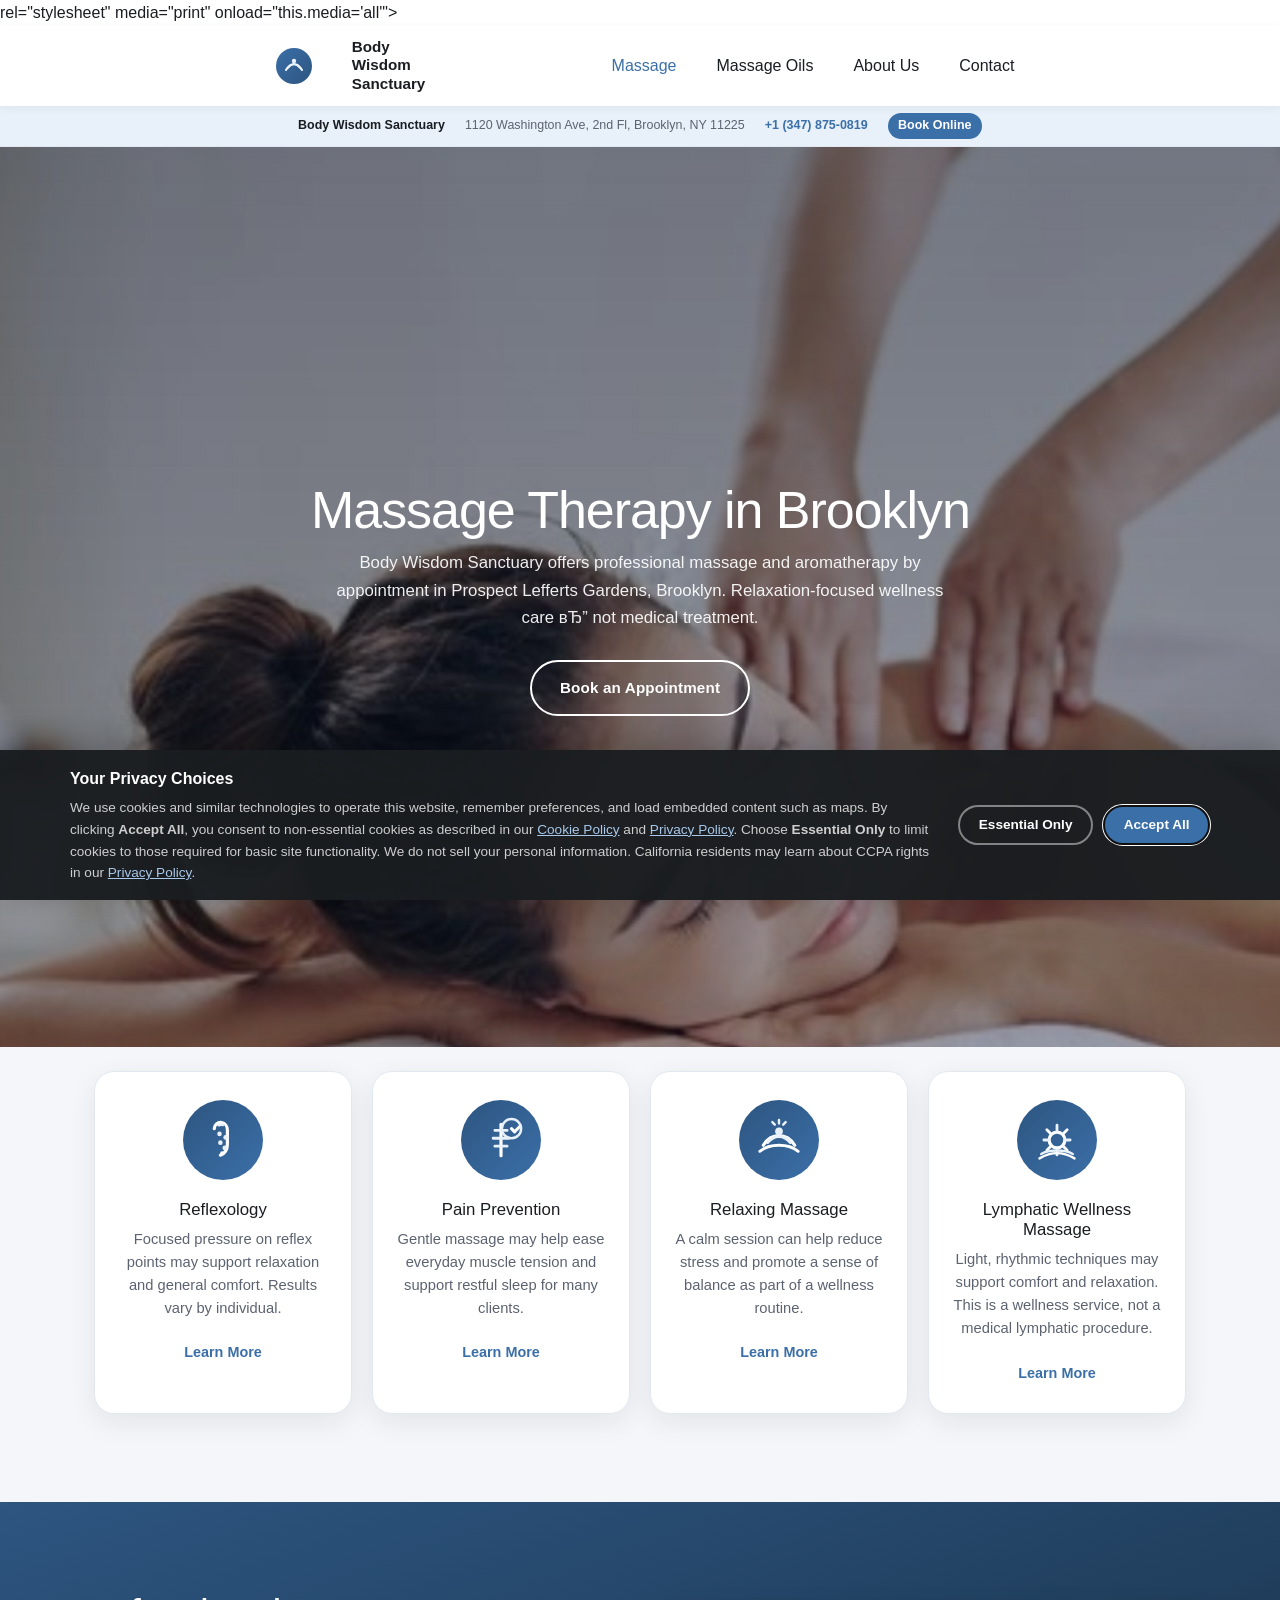
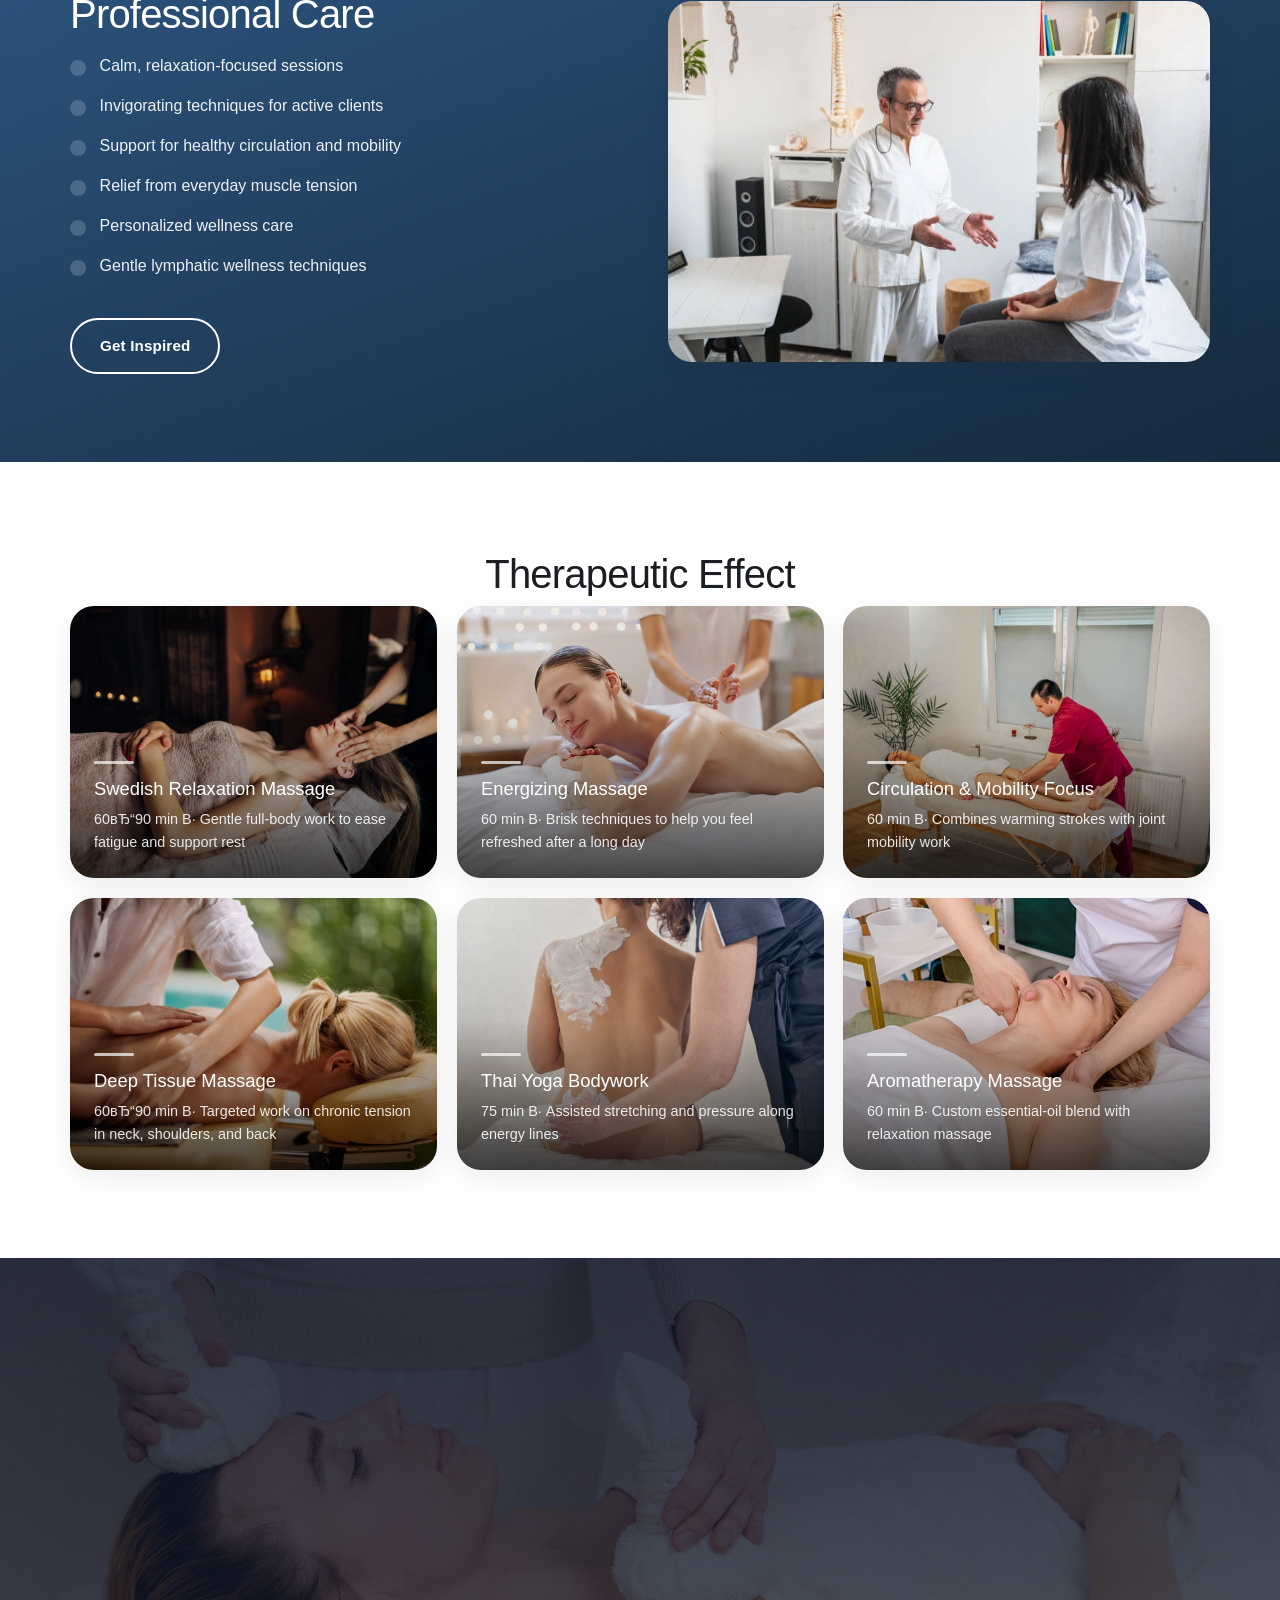
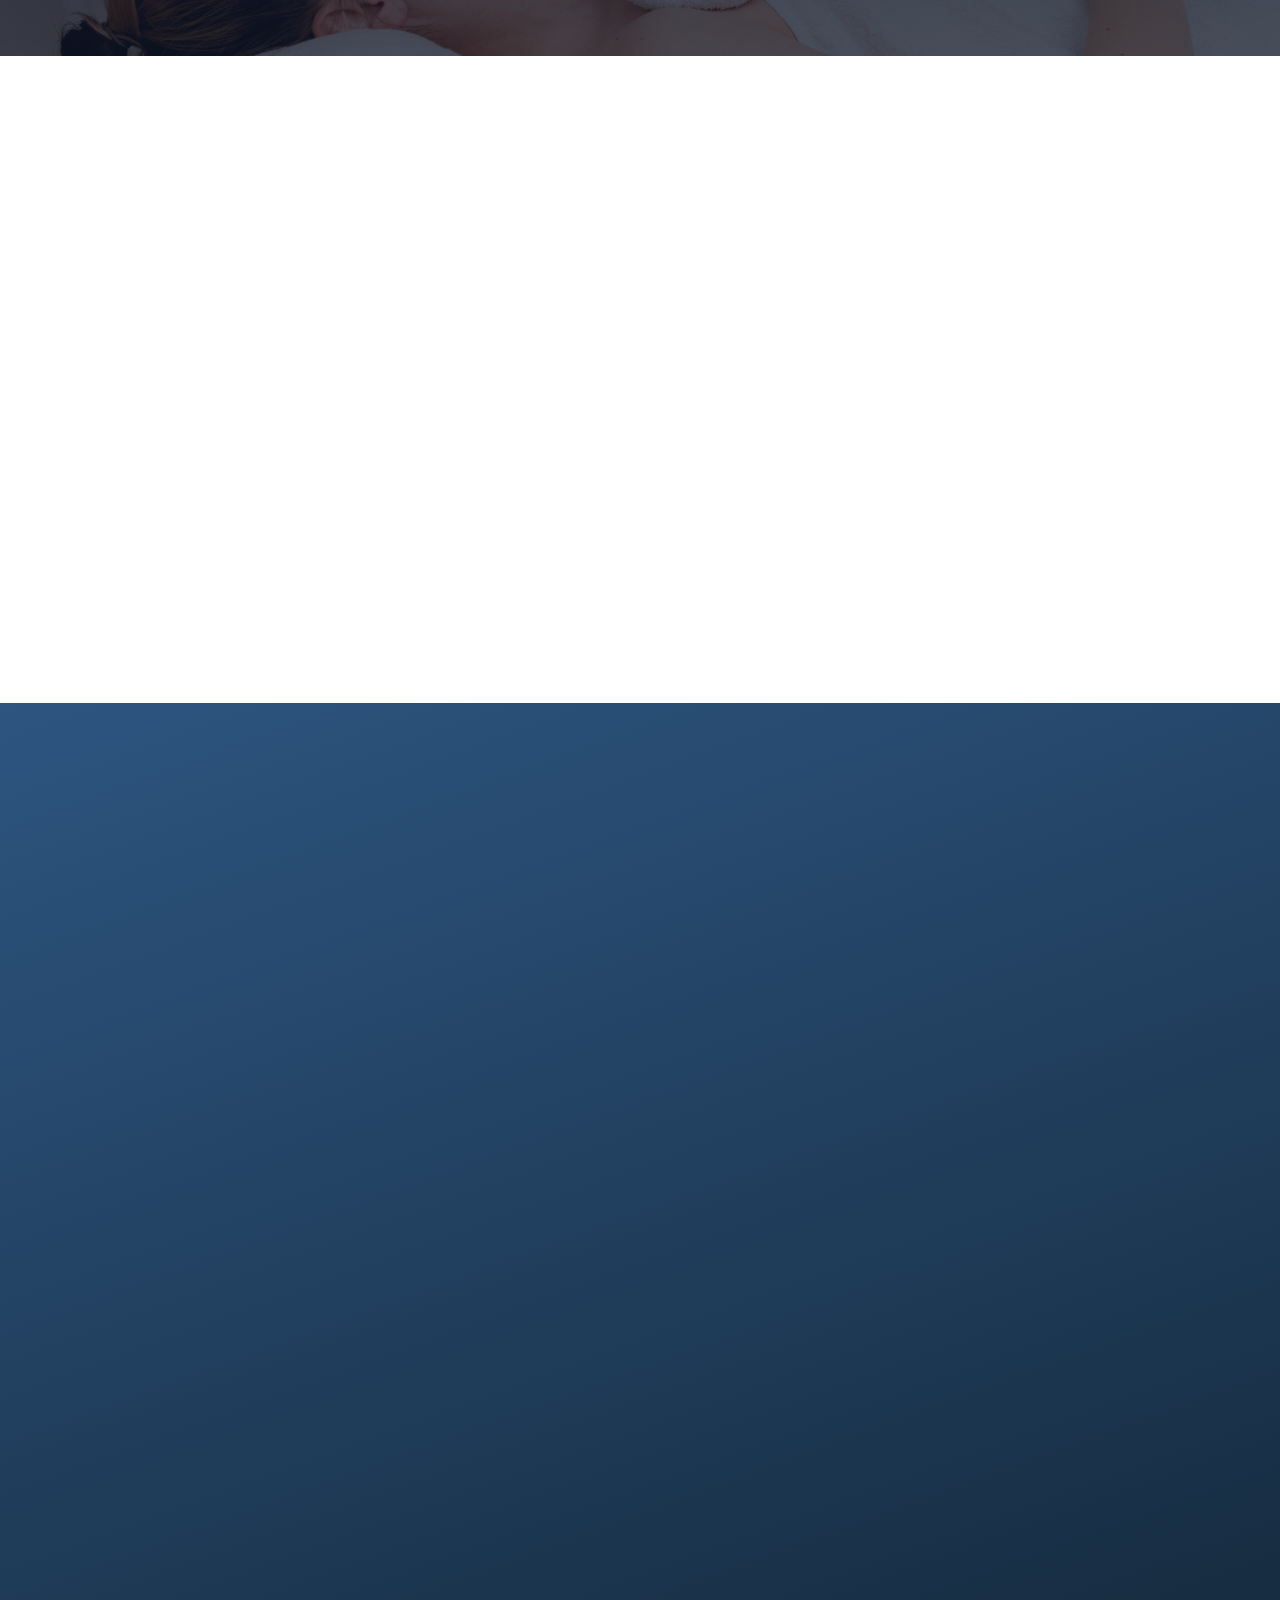
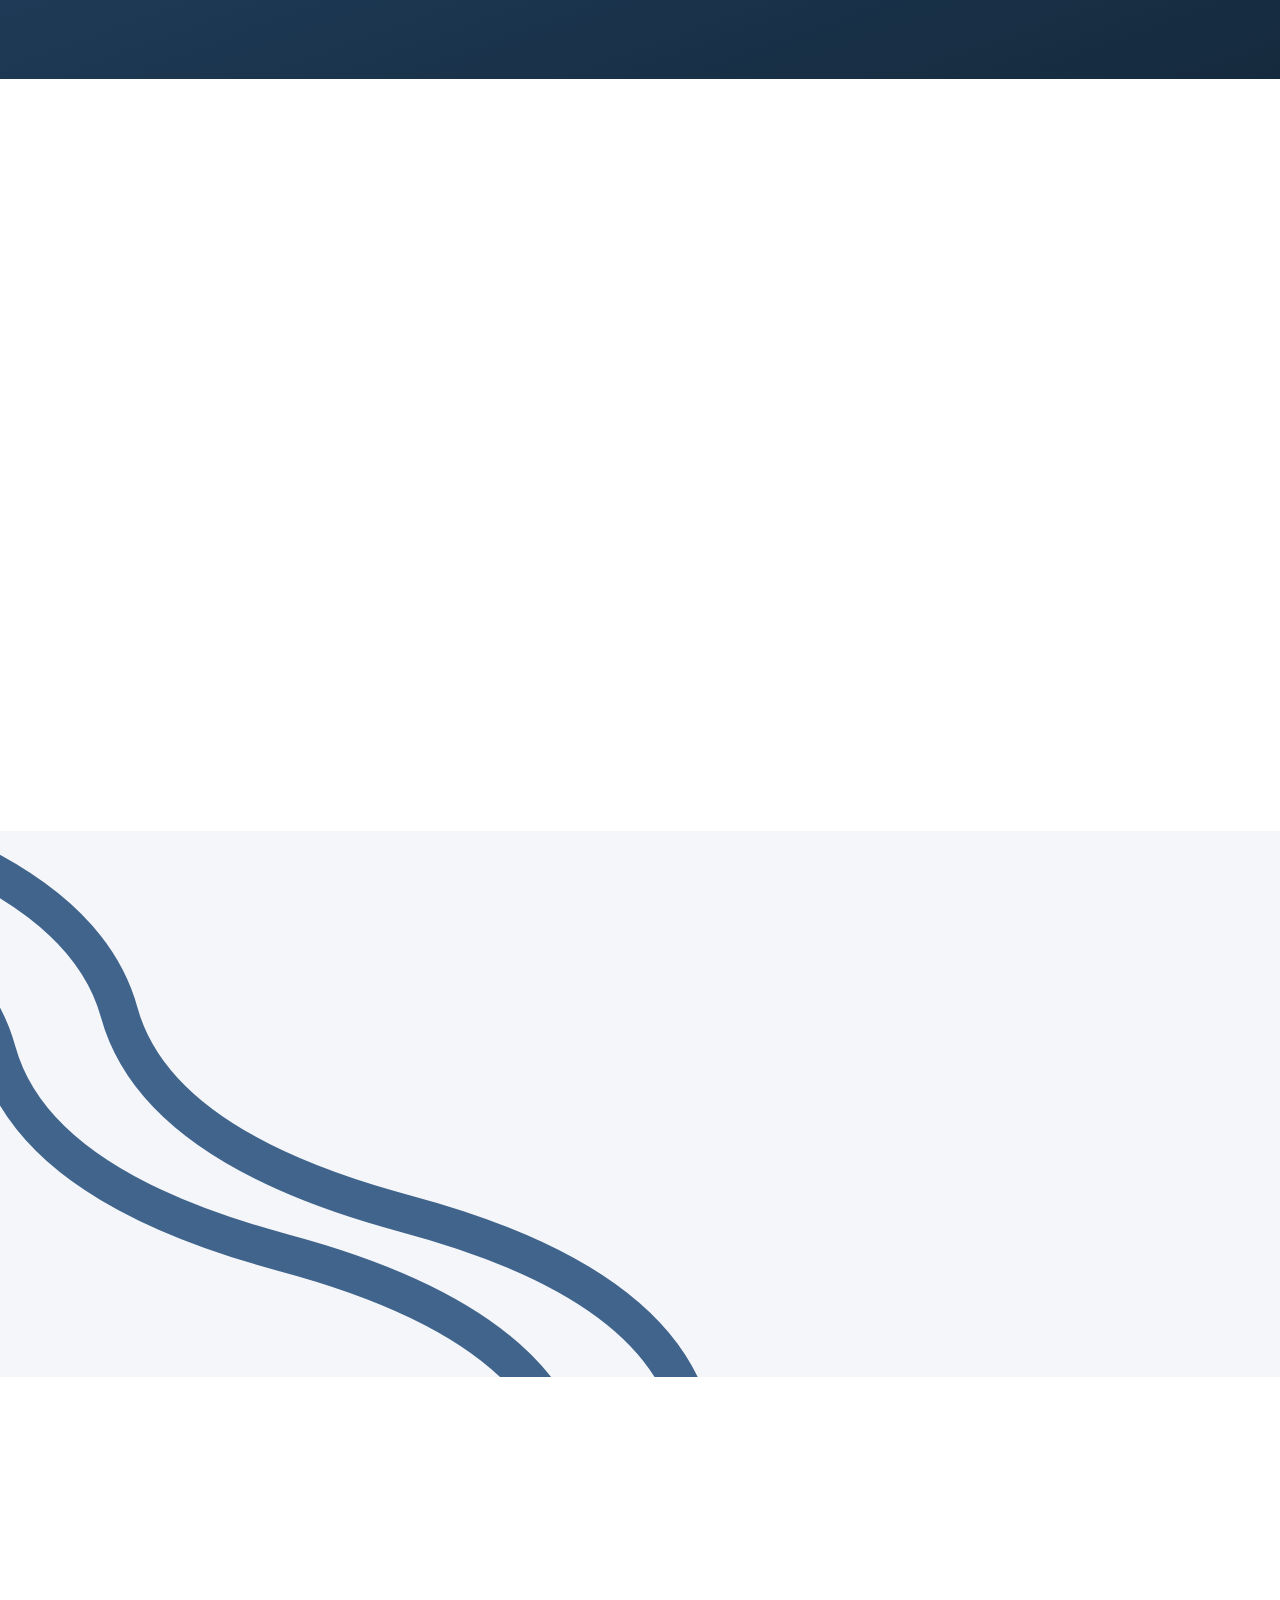
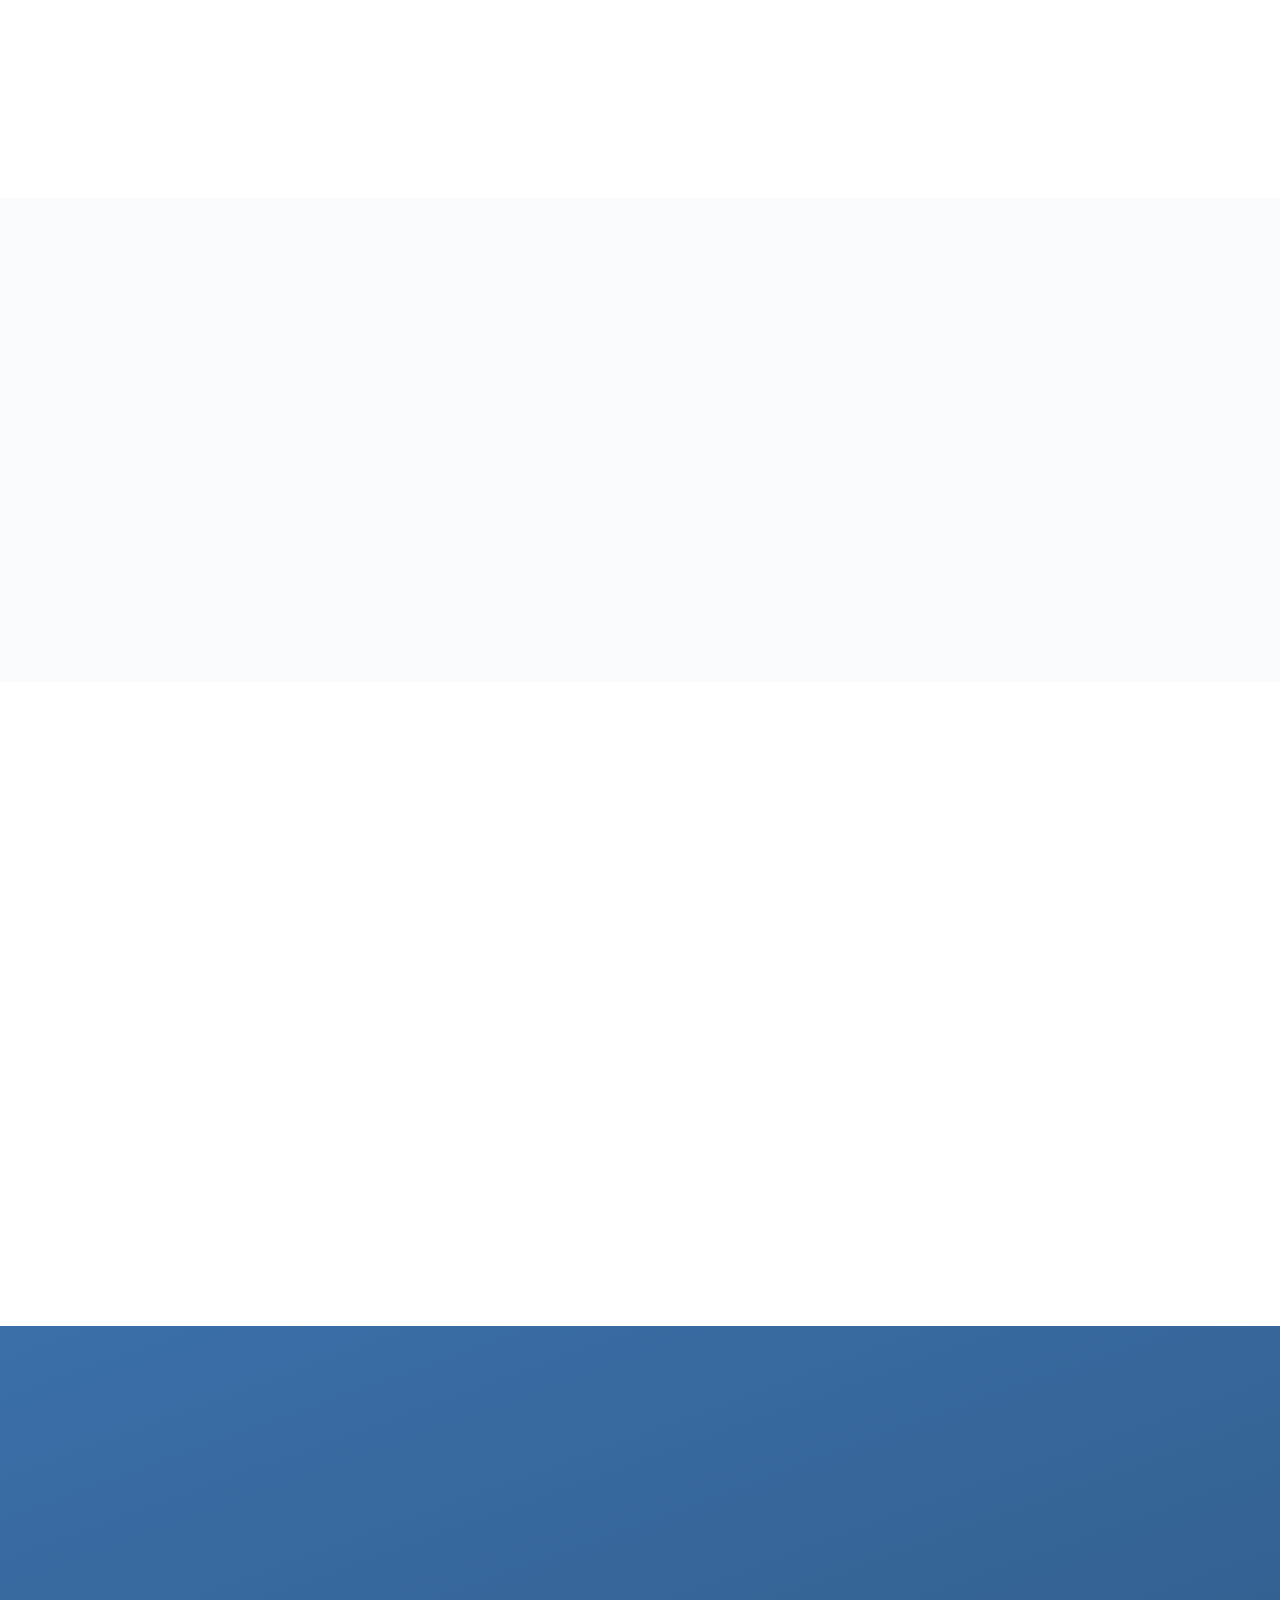
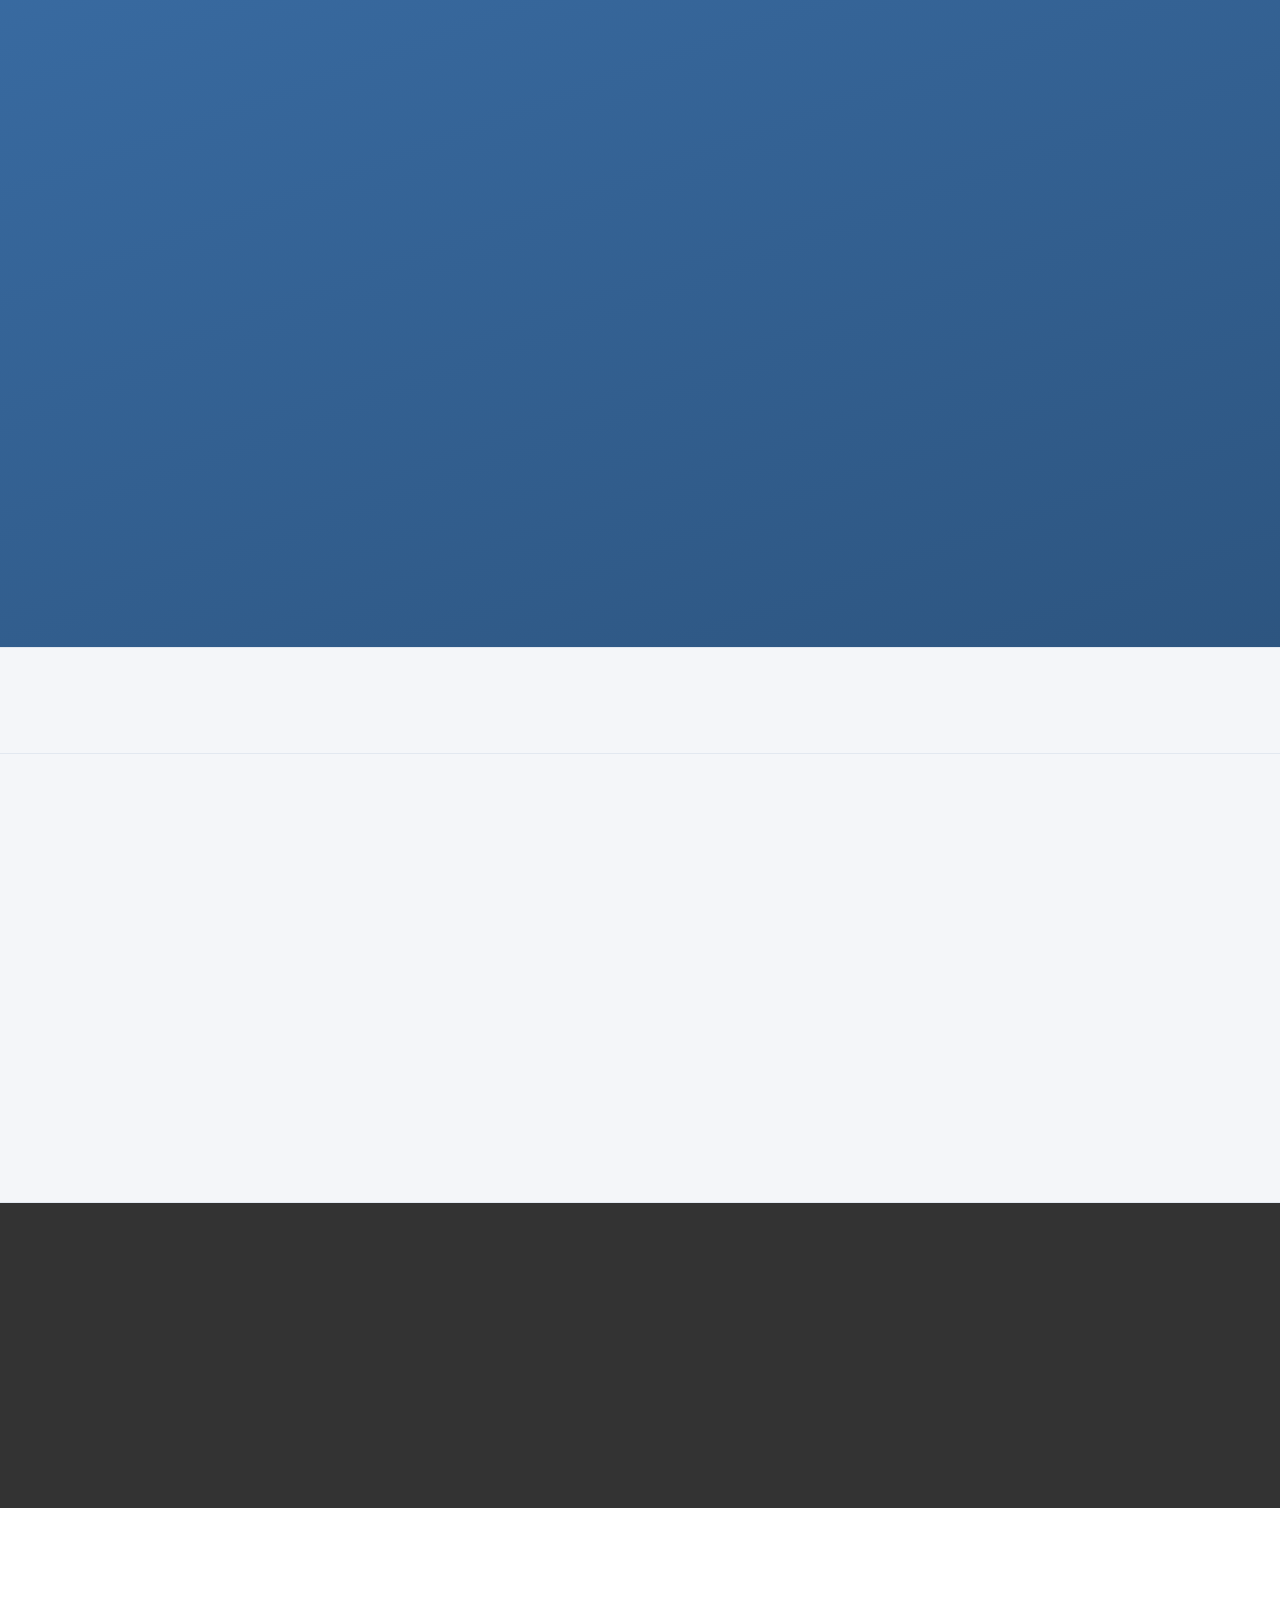
==== commit 5c2c3fd6: "Update index.html" ====
--- a/index.html
+++ b/index.html
@@ -12,9 +12,16 @@
   <link rel="apple-touch-icon" href="images/apple-touch-icon.png">
   <meta name="description" content="Body Wisdom Sanctuary вЂ” licensed massage therapy in Brooklyn, NY. Swedish, deep tissue, Thai yoga bodywork, and aromatherapy. Book by appointment.">
   <title>Massage Therapy Brooklyn | Body Wisdom Sanctuary</title>
+  <link rel="preconnect" href="https://fonts.googleapis.com">
+  <link rel="preconnect" href="https://fonts.gstatic.com" crossorigin>
+
+  <link href="https://fonts.googleapis.com/css2?family=Roboto:wght@400;500;700&family=Montserrat:wght@600;700&display=swap">
+        rel="stylesheet" 
+        media="print" 
+        onload="this.media='all'">
   <link rel="stylesheet" href="css/layout.css">
   <link rel="stylesheet" href="css/site.css">
-  <link rel="stylesheet" href="https://fonts.googleapis.com/css2?family=Roboto:wght@400;500;700&family=Montserrat:wght@600;700&display=swap">
+ 
   <script src="js/nav.js" defer></script>
   <script type="application/ld+json">
   {
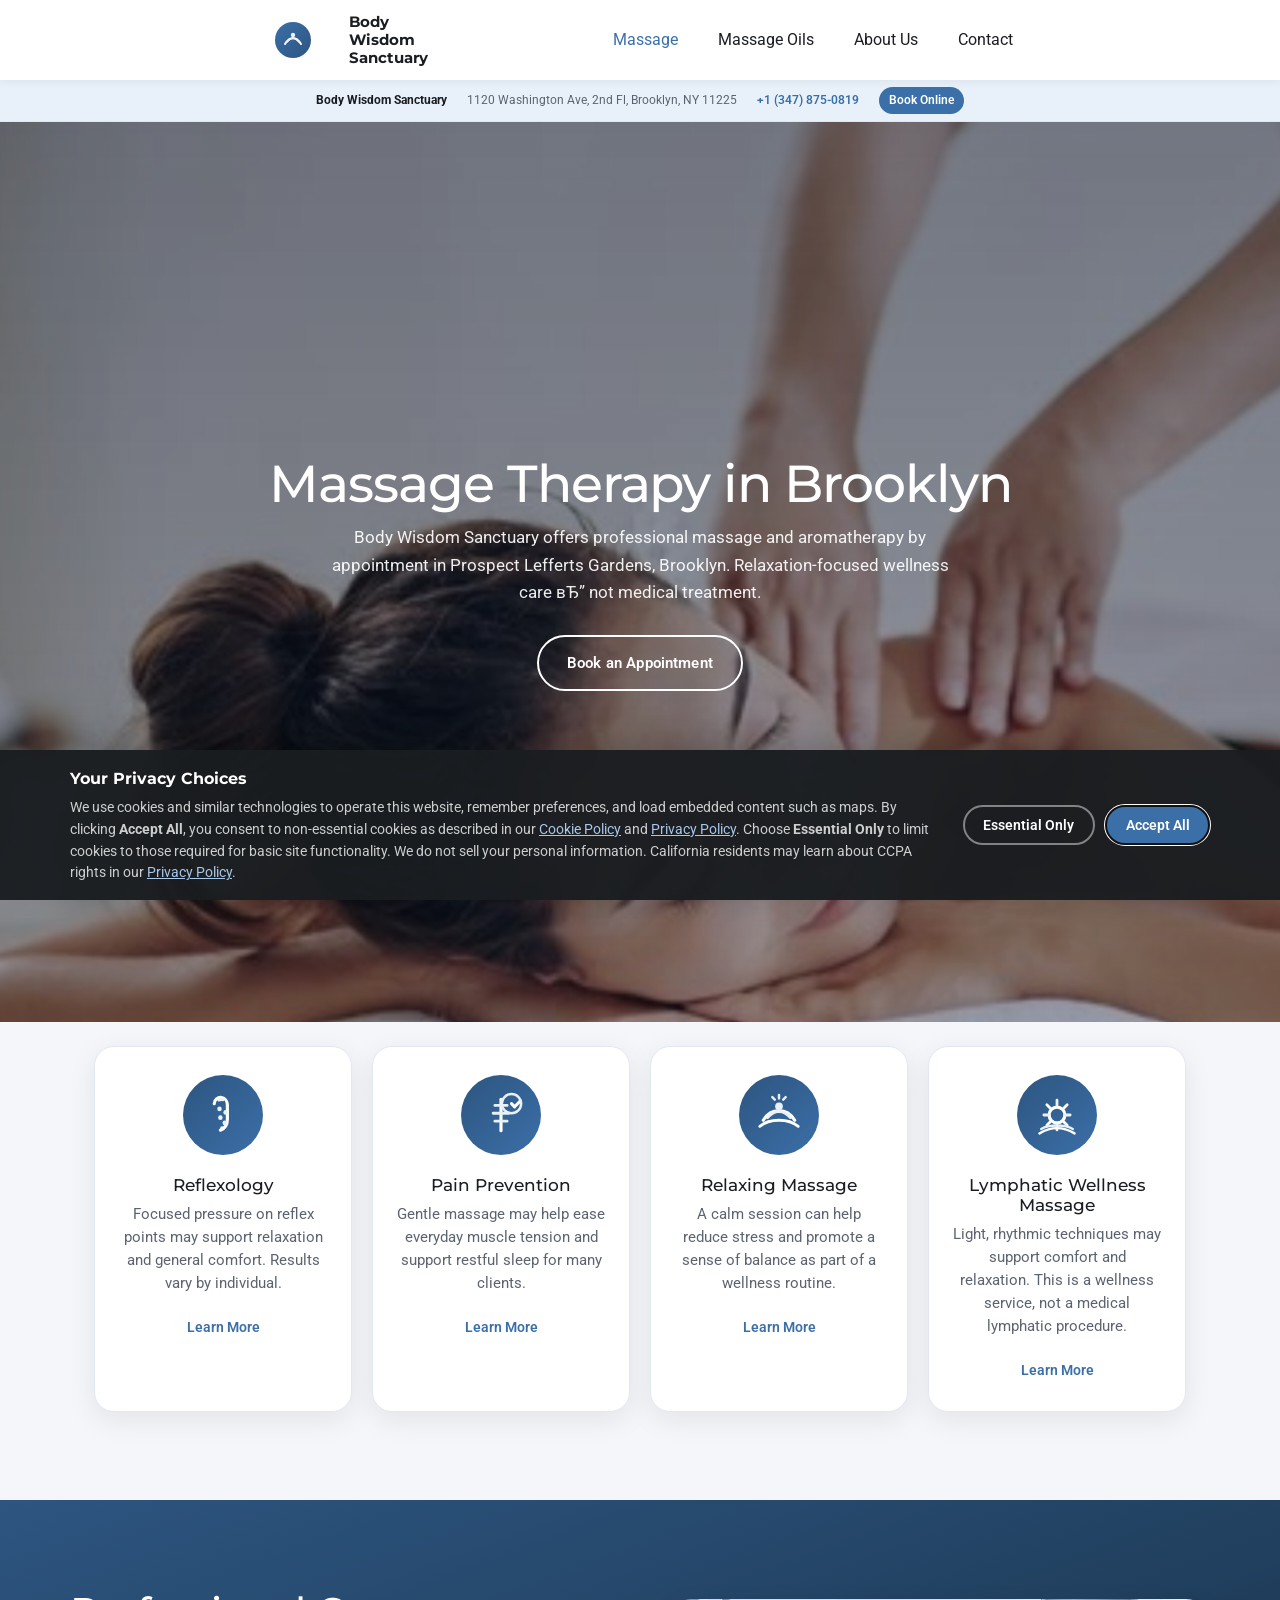
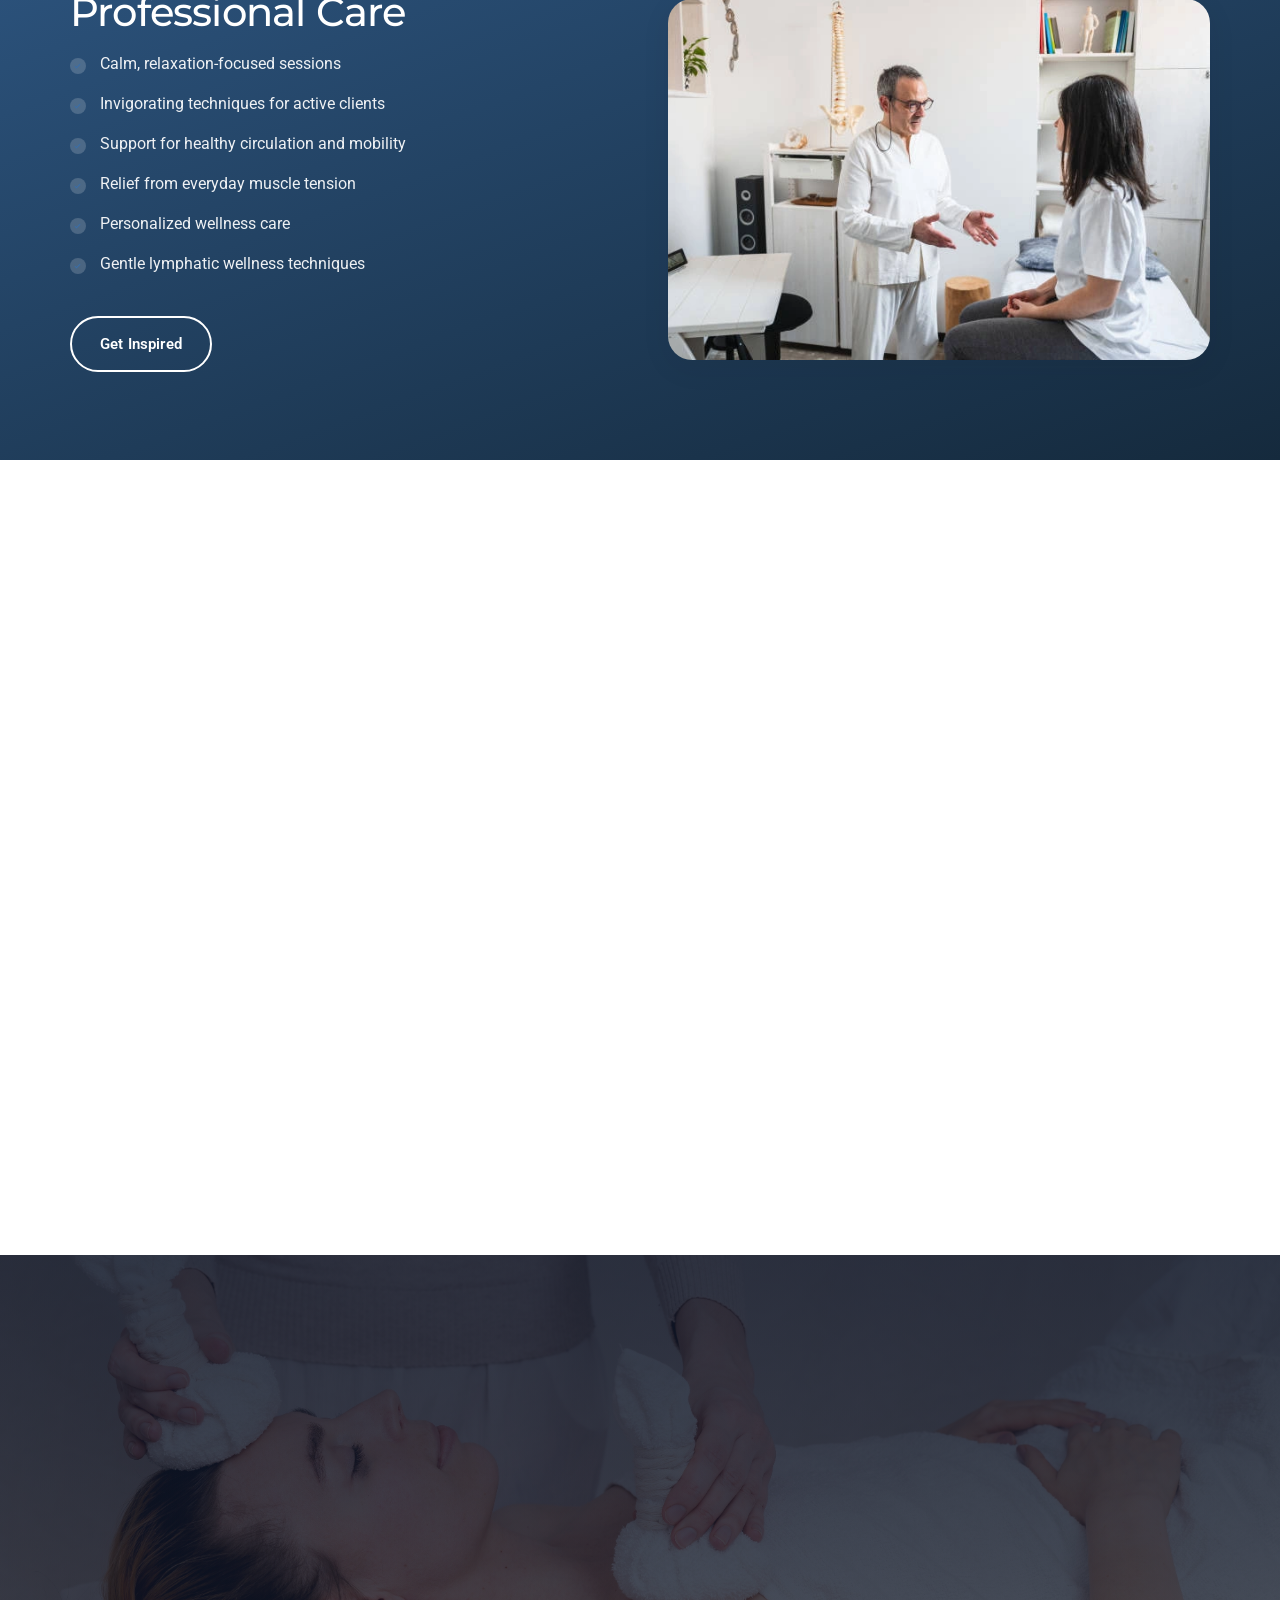
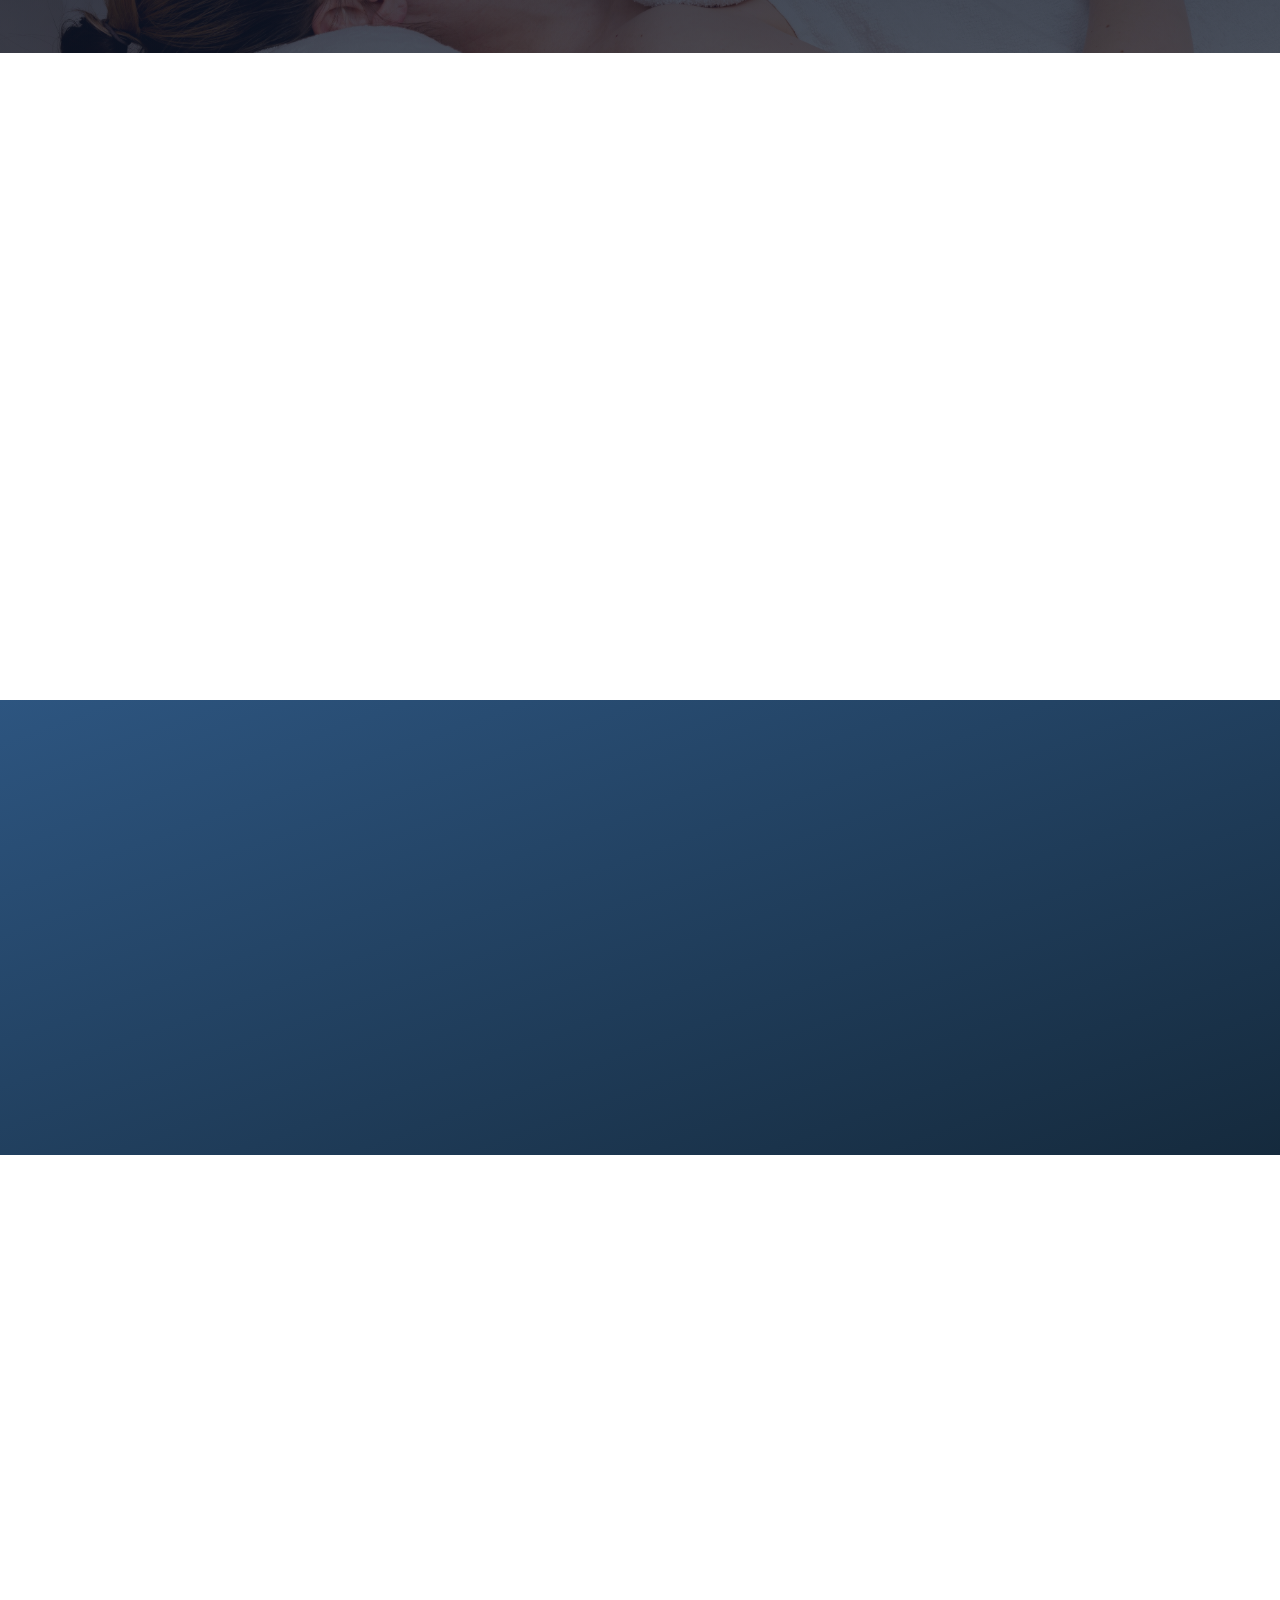
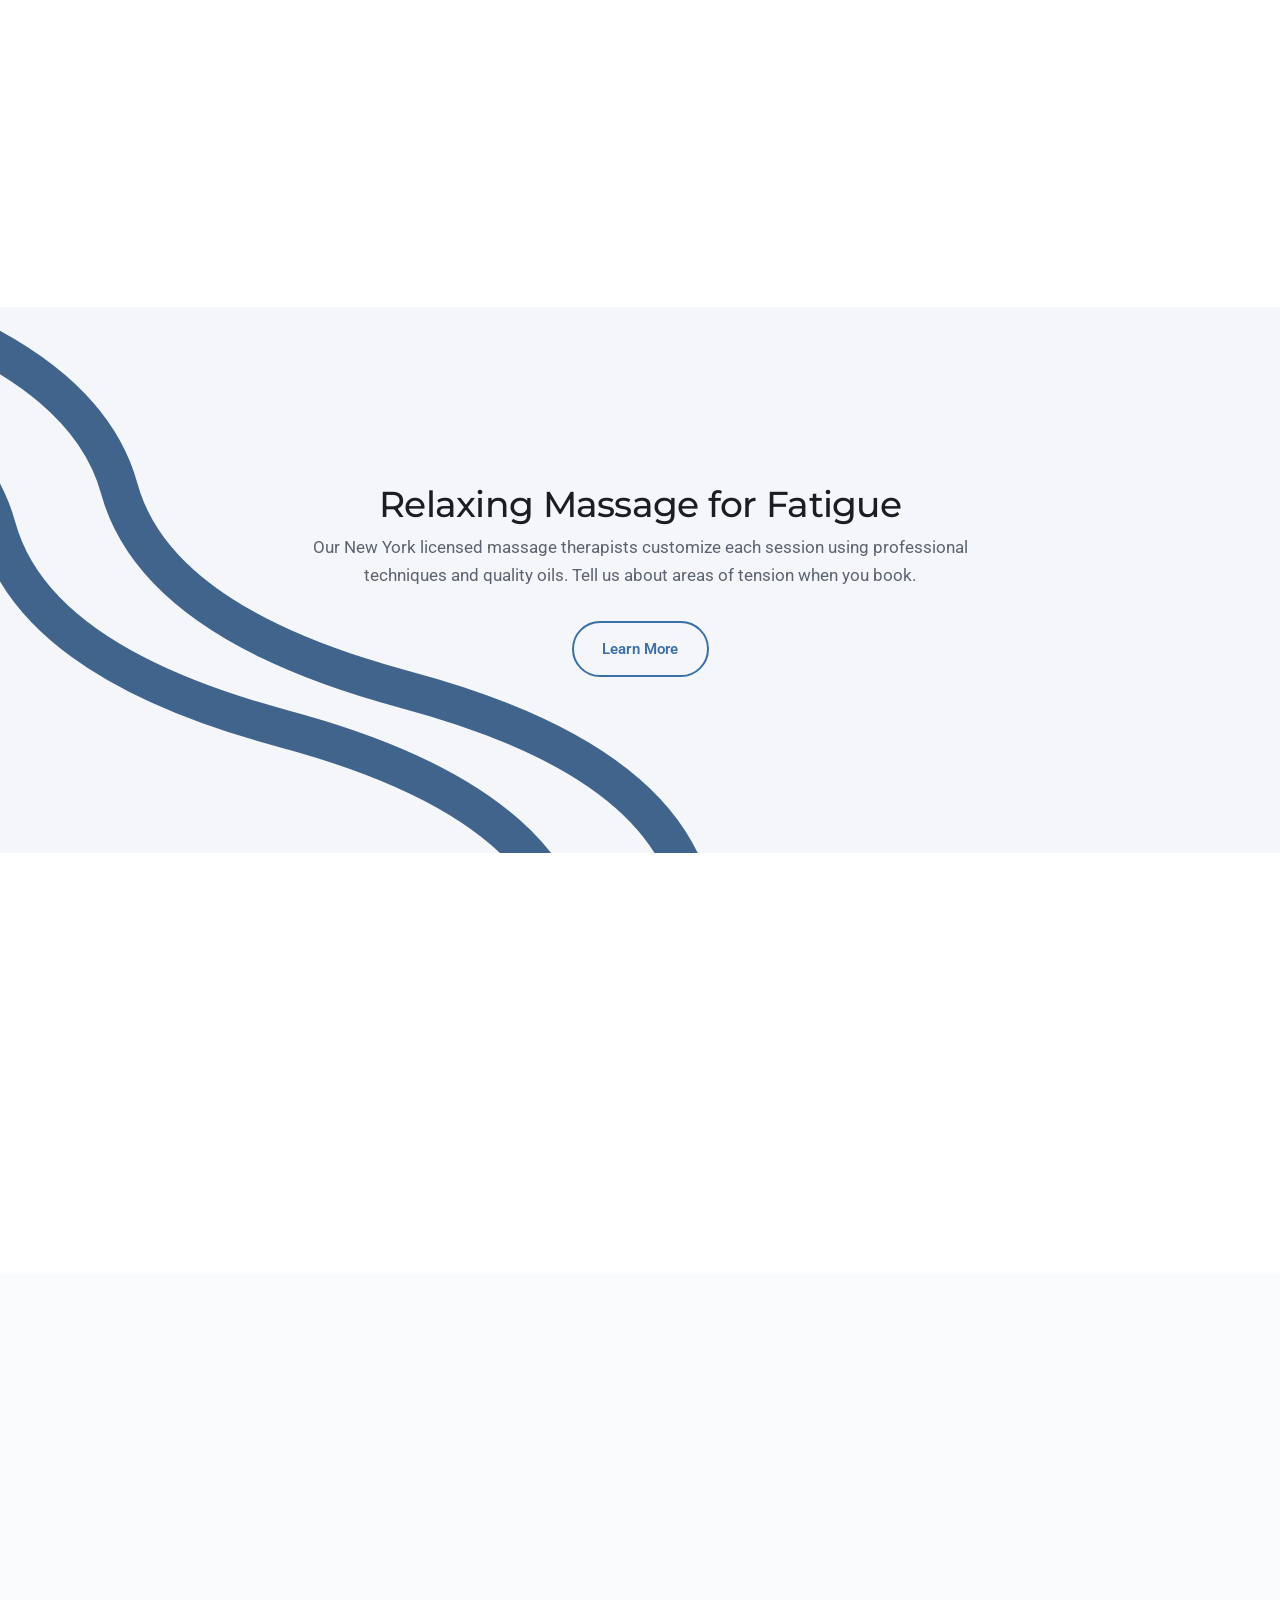
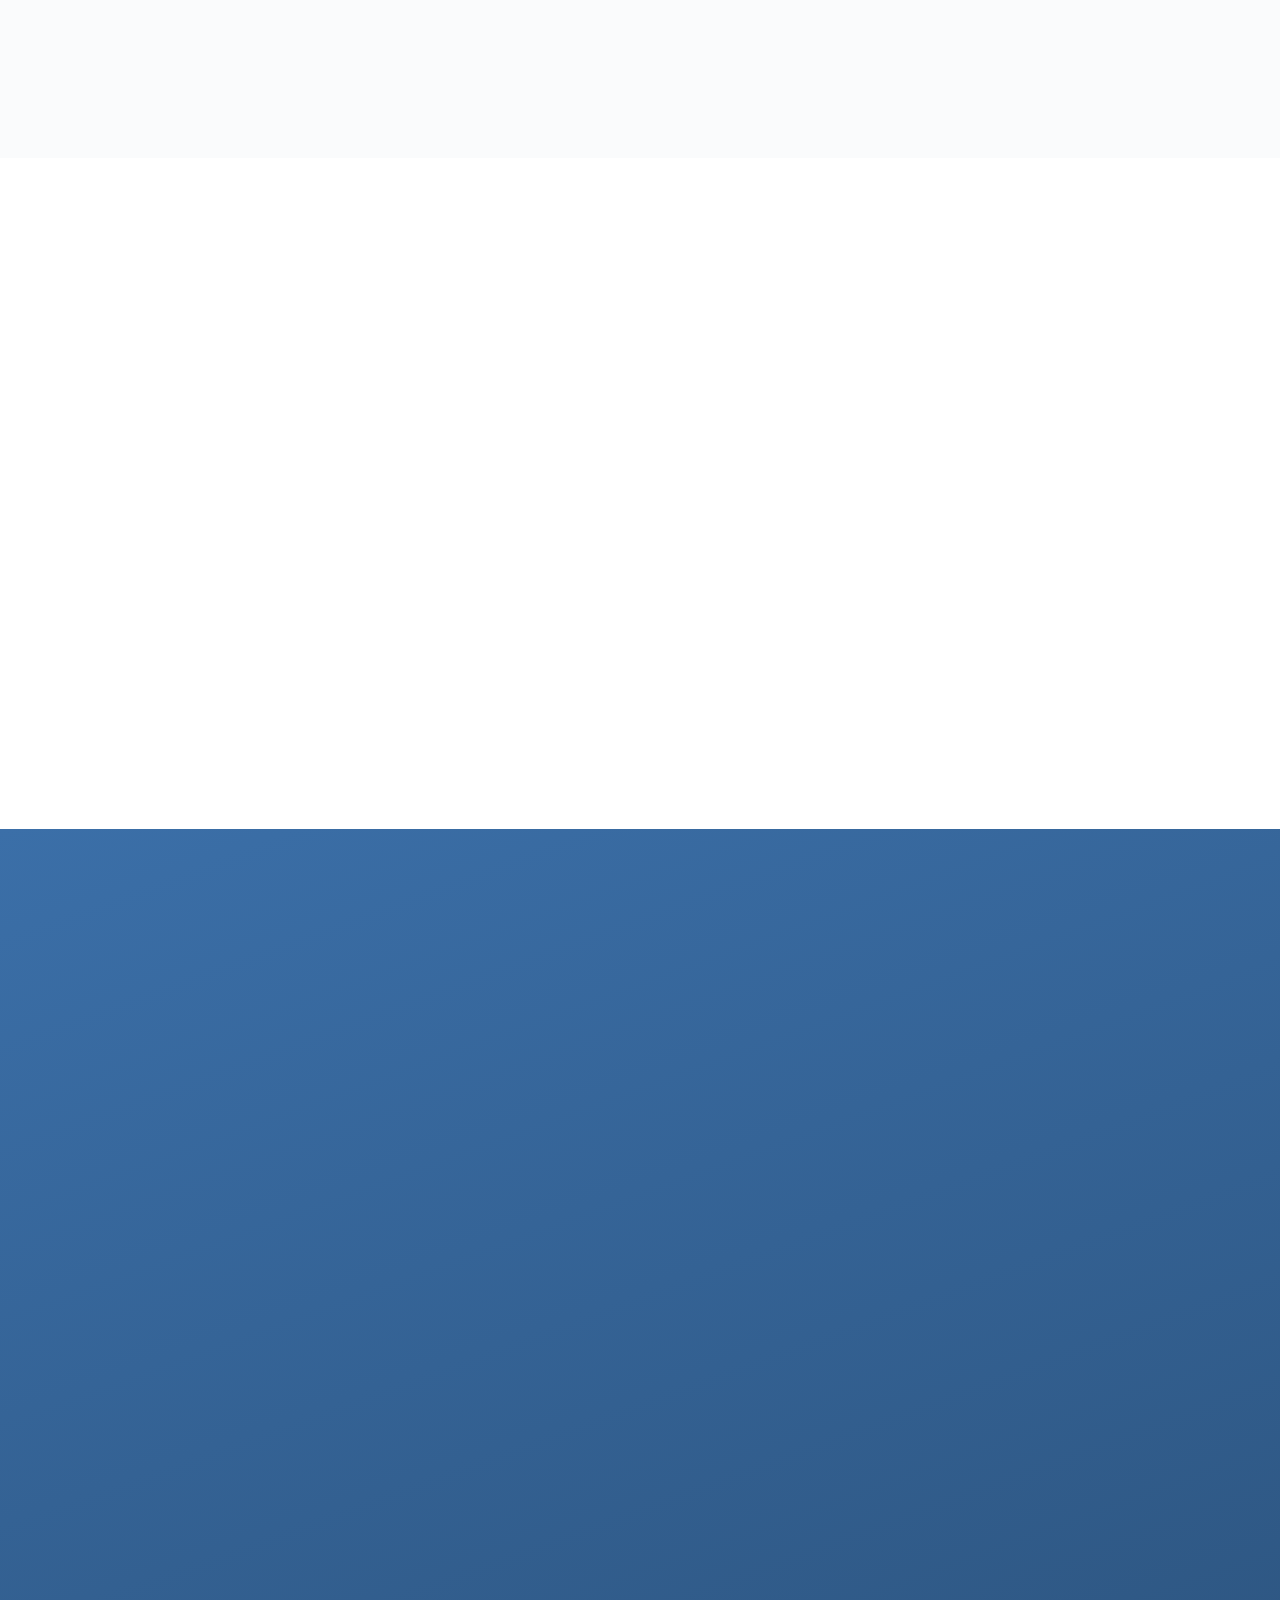
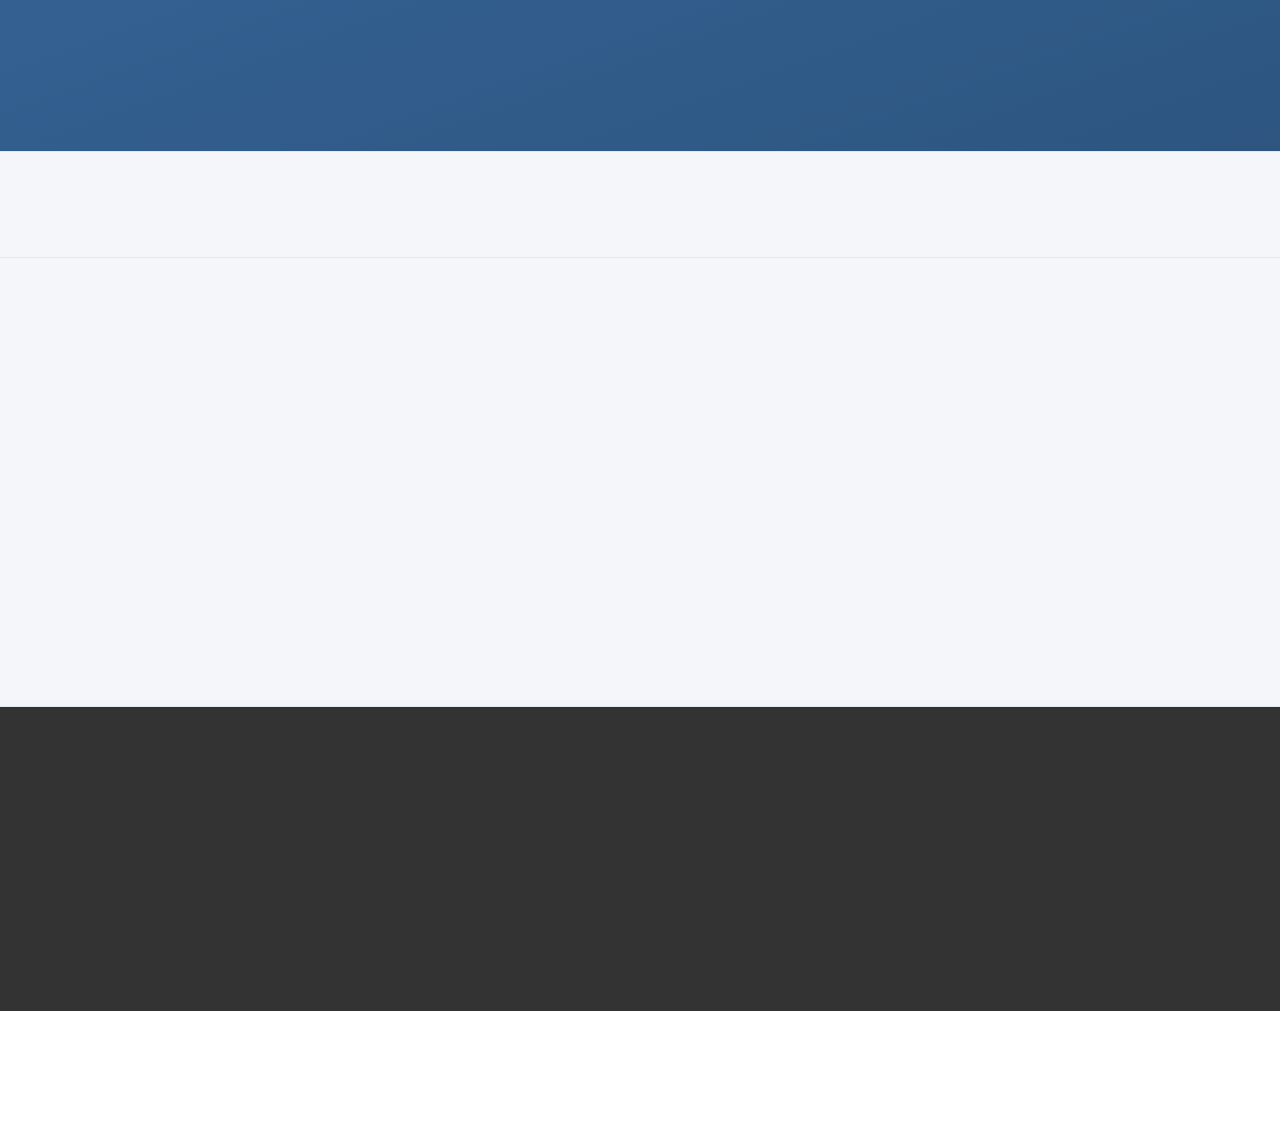
==== commit 7d7854f1: "Update index.html" ====
--- a/index.html
+++ b/index.html
@@ -12,10 +12,11 @@
   <link rel="apple-touch-icon" href="images/apple-touch-icon.png">
   <meta name="description" content="Body Wisdom Sanctuary вЂ” licensed massage therapy in Brooklyn, NY. Swedish, deep tissue, Thai yoga bodywork, and aromatherapy. Book by appointment.">
   <title>Massage Therapy Brooklyn | Body Wisdom Sanctuary</title>
+  
   <link rel="preconnect" href="https://fonts.googleapis.com">
   <link rel="preconnect" href="https://fonts.gstatic.com" crossorigin>
 
-  <link href="https://fonts.googleapis.com/css2?family=Roboto:wght@400;500;700&family=Montserrat:wght@600;700&display=swap">
+  <link href="https://fonts.googleapis.com/css2?family=Roboto:wght@400;500;700&family=Montserrat:wght@600;700&display=swap"
         rel="stylesheet" 
         media="print" 
         onload="this.media='all'">
